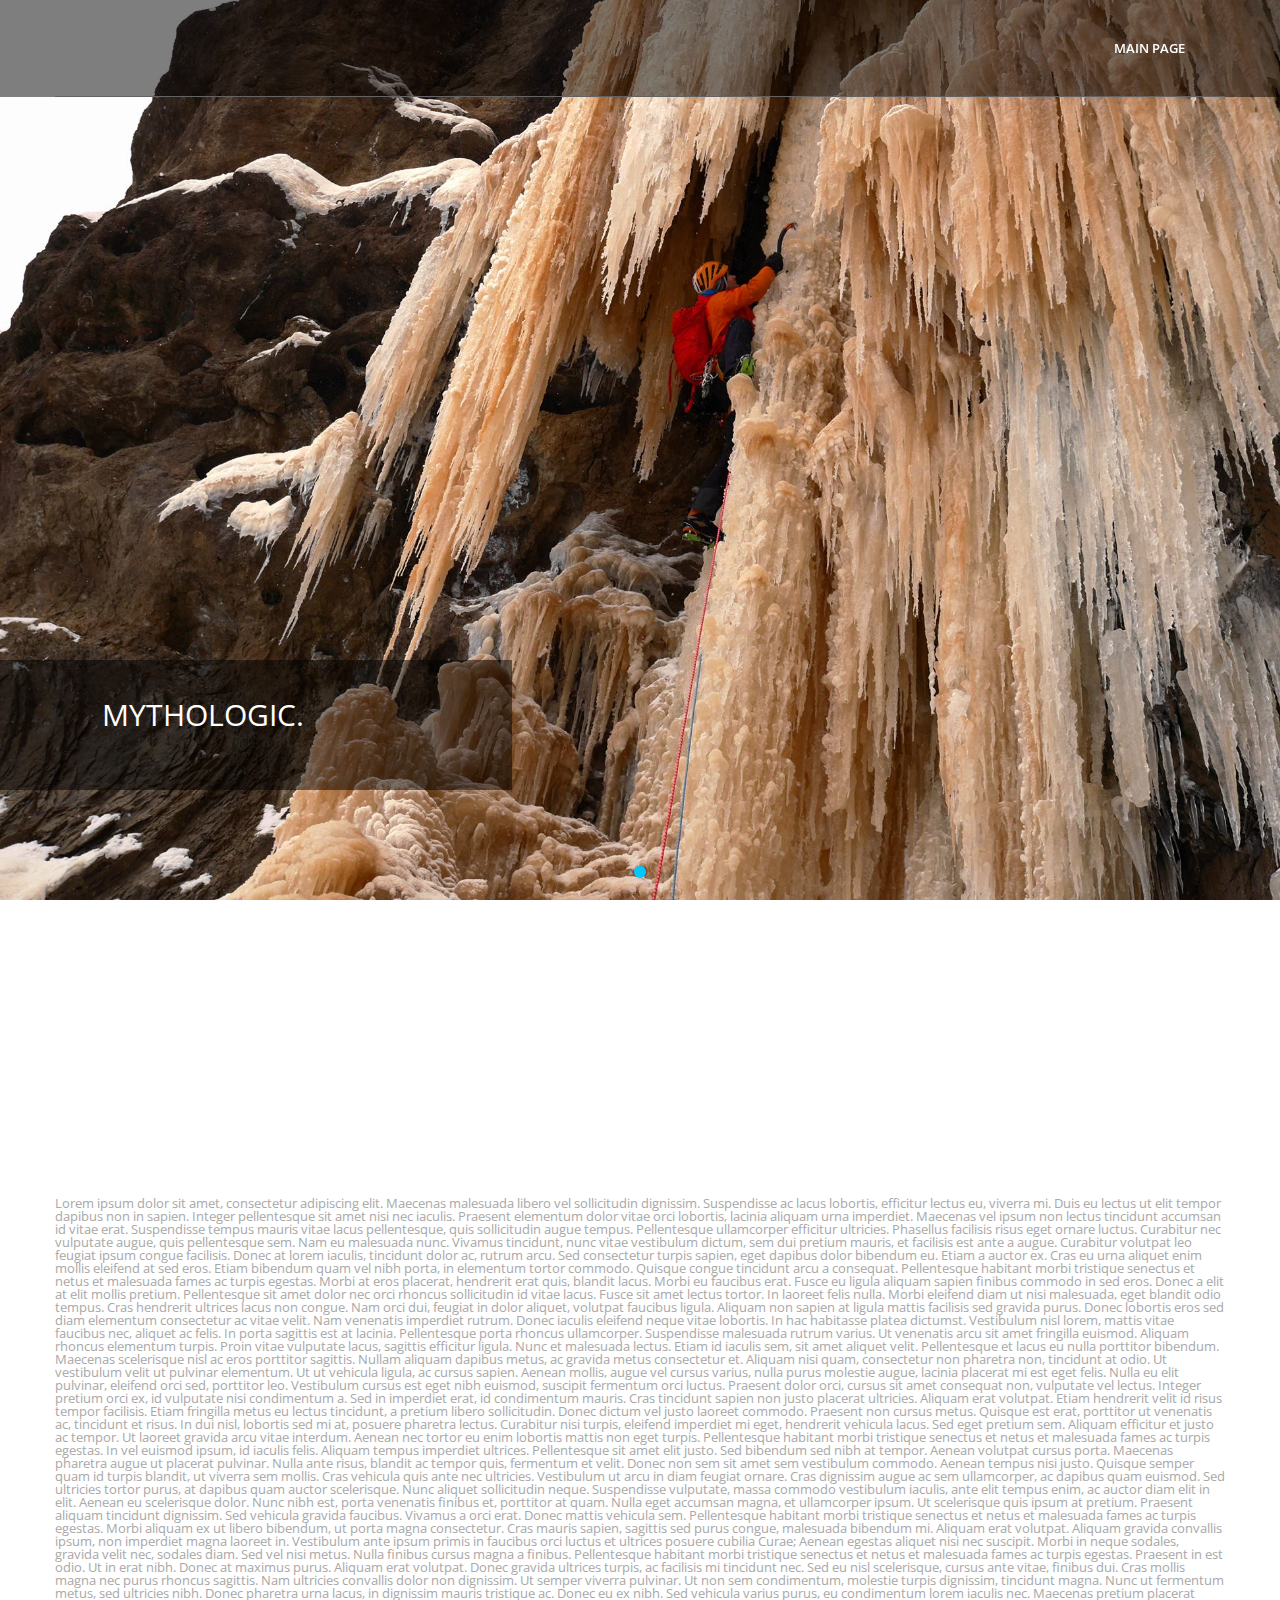
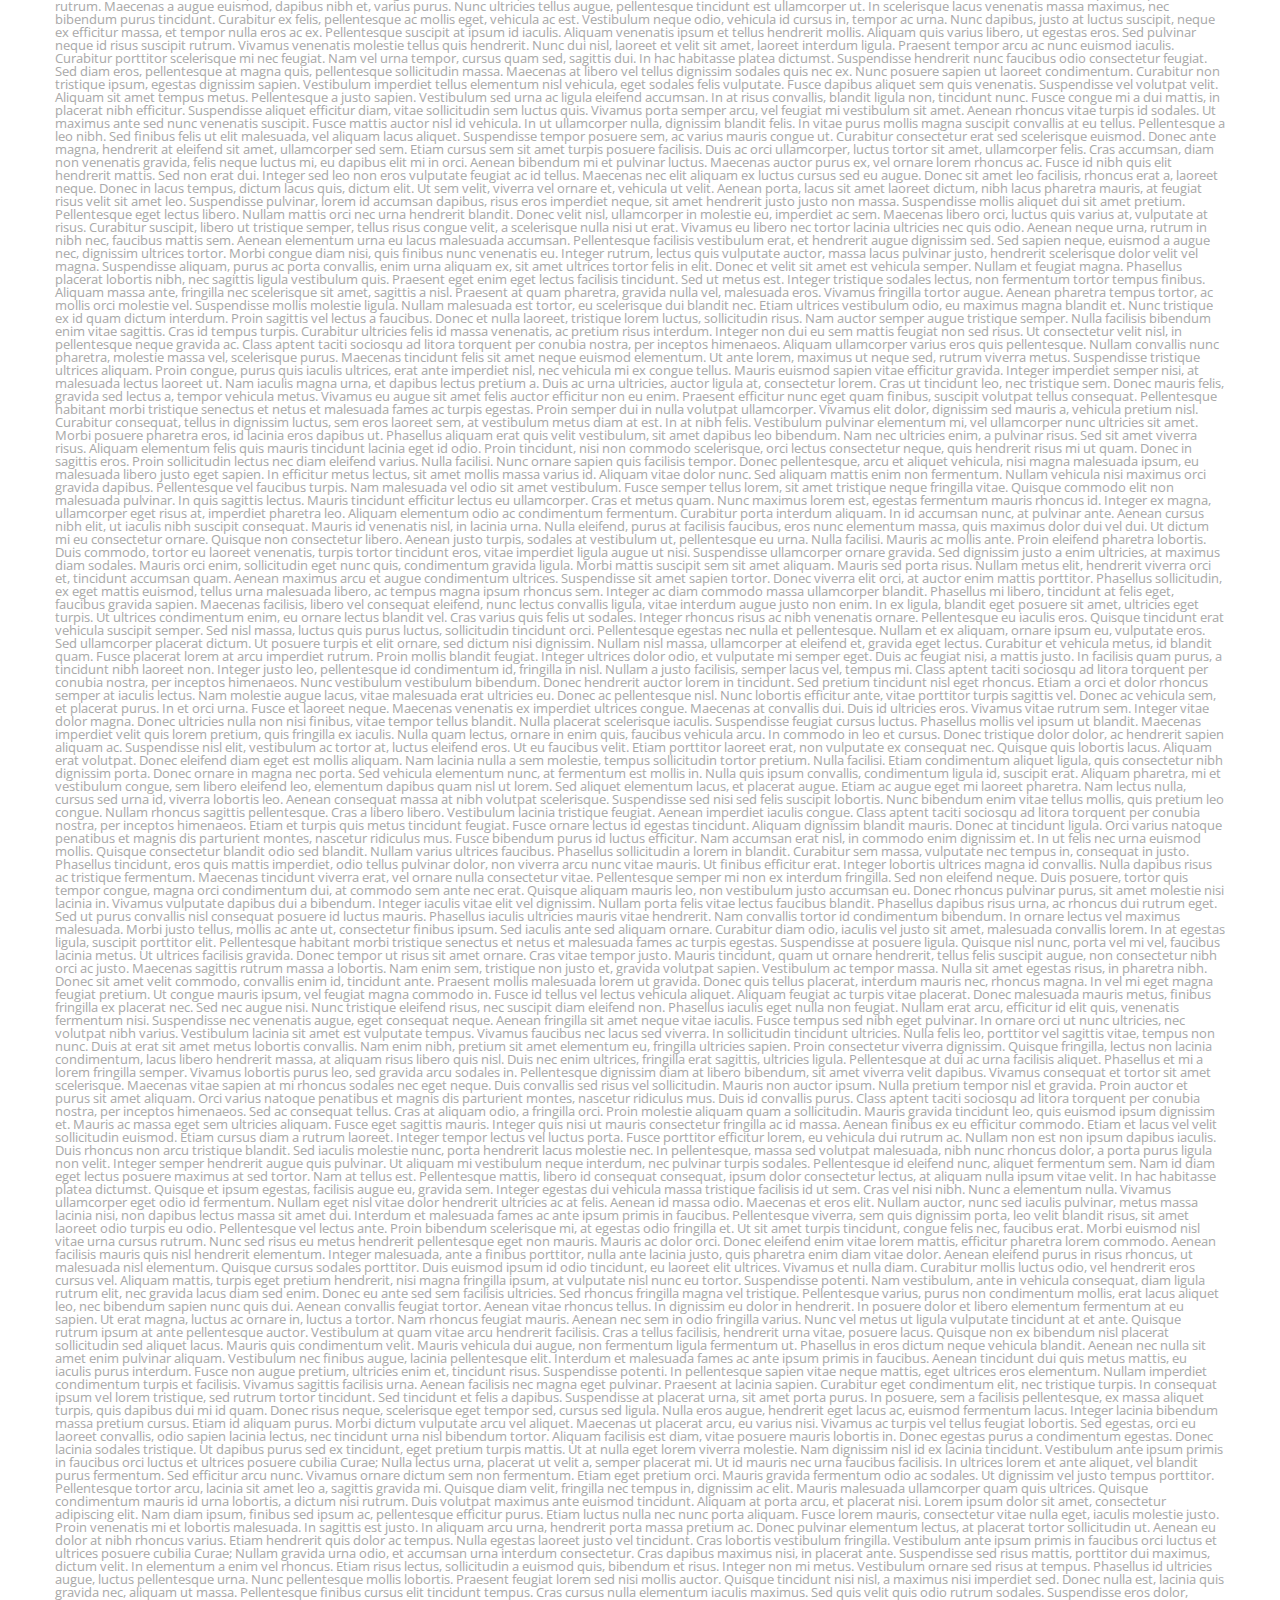
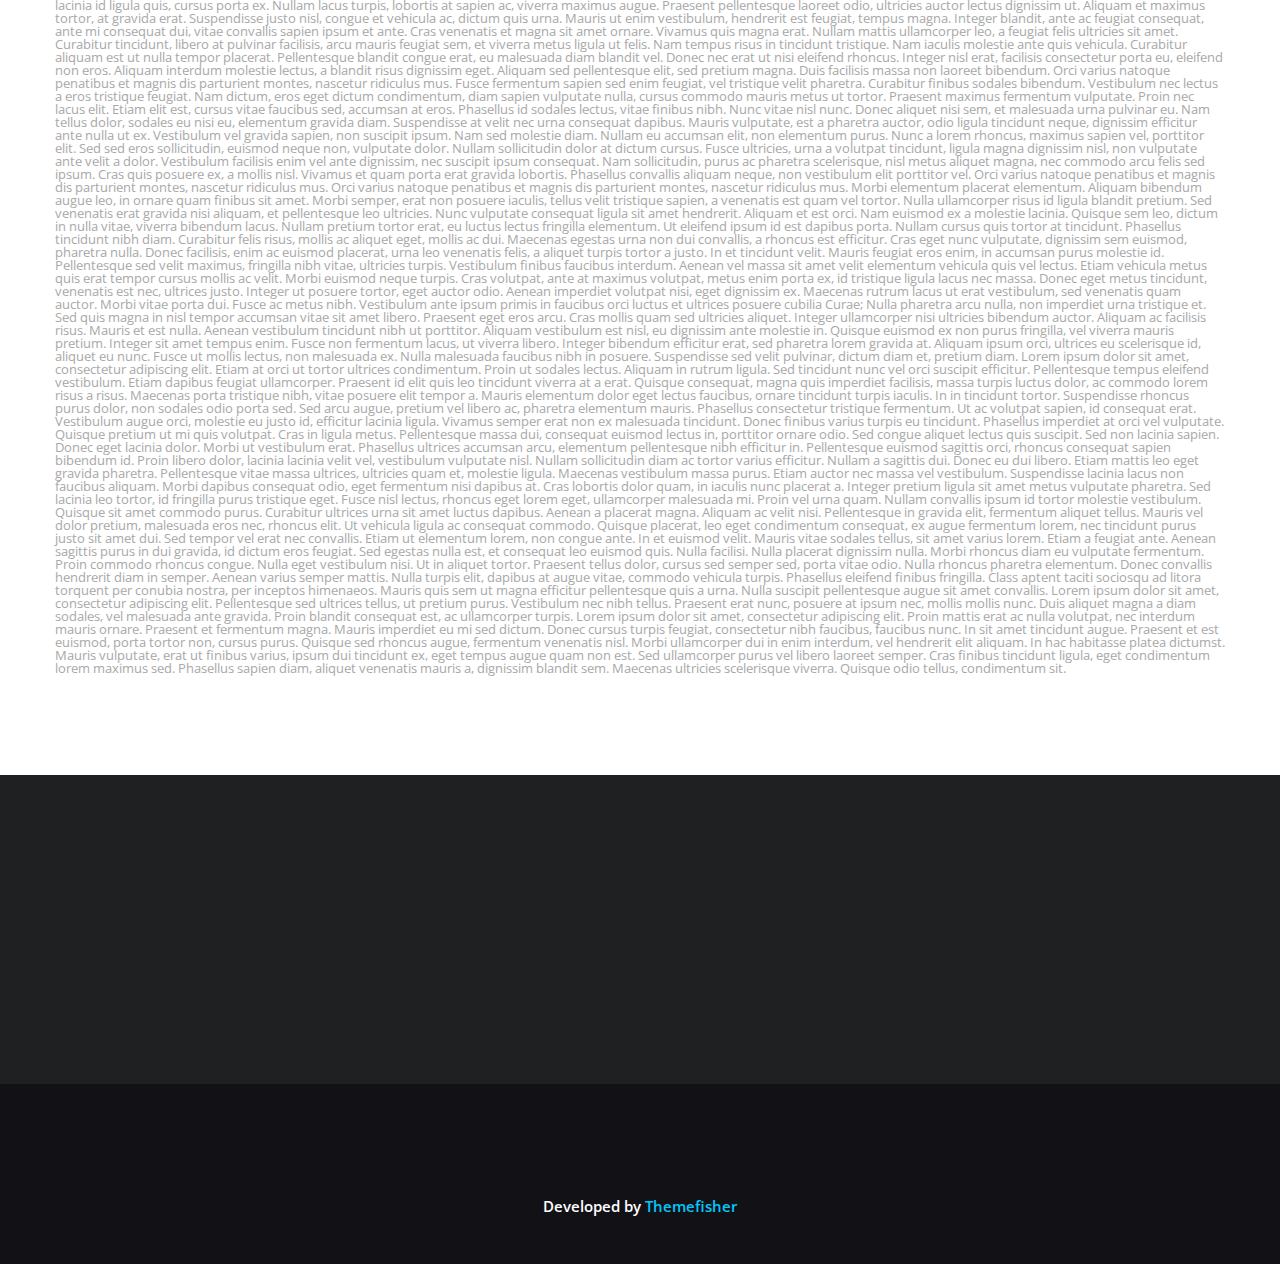
==== articles/avalanche.htm @ ca52806b "bugfixes + article page" ====
<!DOCTYPE html>
<!--[if lt IE 7]>      <html lang="en" class="no-js lt-ie9 lt-ie8 lt-ie7"> <![endif]-->
<!--[if IE 7]>         <html lang="en" class="no-js lt-ie9 lt-ie8"> <![endif]-->
<!--[if IE 8]>         <html lang="en" class="no-js lt-ie9"> <![endif]-->
<!--[if gt IE 8]><!--> <html lang="en" class="no-js"> <!--<![endif]-->
    <head>
        <!-- Mobile Specific Meta -->
        <meta name="viewport" content="width=device-width, initial-scale=1">
        <!-- Always force latest IE rendering engine -->
        <meta http-equiv="X-UA-Compatible" content="IE=edge">
        <!-- Meta Keyword -->
        <!-- meta character set -->
        <meta charset="utf-8">

        <!-- Site Title -->
        <title>JJ</title>
        
        <!--
        Google Fonts
        ============================================= -->
        <link href="http://fonts.googleapis.com/css?family=Open+Sans:400,300,600,700" rel="stylesheet" type="text/css">
		
        <!--
        CSS
        ============================================= -->
        <!-- Fontawesome -->
        <link rel="stylesheet" href="../css/font-awesome.min.css">
        <!-- Bootstrap -->
        <link rel="stylesheet" href="../css/bootstrap.min.css">
        <!-- Fancybox -->
        <link rel="stylesheet" href="../css/jquery.fancybox.css">
        <!-- owl carousel -->
        <link rel="stylesheet" href="../css/owl.carousel.css">
        <!-- Animate -->
        <link rel="stylesheet" href="../css/animate.css">
        <!-- Main Stylesheet -->
        <link rel="stylesheet" href="../css/main.css">
        <!-- Main Responsive -->
        <link rel="stylesheet" href="../css/responsive.css">
		
		
		<!-- Modernizer Script for old Browsers -->
        <script src="../js/vendor/modernizr-2.6.2.min.js"></script>
    </head>
	
    <body>

<!--
EXTERNAL DEPS
======================= -->

        <!--
        Fixed Navigation
        ==================================== -->
        <header id="navigation" class="navbar-fixed-top">
            <div class="container">

                <div class="navbar-header">
                    <!-- responsive nav button -->
                    <button type="button" class="navbar-toggle" data-toggle="collapse" data-target=".navbar-collapse">
                        <span class="sr-only">Toggle navigation</span>
                        <span class="icon-bar"></span>
                        <span class="icon-bar"></span>
                        <span class="icon-bar"></span>
                    </button>
                    <!-- /responsive nav button -->

                    </div>

                    <!-- logo --> <!--
                    <h1 class="navbar-brand">
                        <a href="#body">
                    	    JJ's homepage
                        </a>
                    </h1>
                    -->
                    <!-- /logo -->

                    <!-- main nav -->
                    <nav class="collapse navigation navbar-collapse navbar-right" role="navigation">
                        <ul id="nav" class="nav navbar-nav">
                            <li><a href="../index.html">Main Page</a></li>
                        </ul>
                    </nav>
                    <!-- /main nav -->
                </div>

            </div>
        </header>
        <!--
        End Fixed Navigation
        ==================================== -->


        <!--
        Home Slider
        ==================================== -->
        <section id="home">     
            <div id="home-carousel" class="carousel slide" data-interval="false">
                <ol class="carousel-indicators">
                    <li data-target="#home-carousel" data-slide-to="0" class="active"></li>
                </ol>
                <!--/.carousel-indicators-->

                <div class="carousel-inner">
                    <div class="item active" style="background-image: url('../img/slider/bg4.jpg')">
                         <div class="carousel-caption">
                            <div class="animated bounceInLeft">
                                <h2>Mythologic.</h2>
                            </div>
                        </div>
                    </div>
                </div>


            </div>
        </section>
        <!--
        End #home Slider
        ========================== -->

        
        <!--
        #service
        ========================== -->
        <section id="content">
            <div class="container">
                <div class="row">
                    <div class="col-md-12">
                        <div class="section-title text-center wow fadeInDown">
                            <h2>Recent Updates</h2>
                        </div>
                    </div>
                </div>
                <div class="row">

                    <div class="col-md-6 col-sm-12 wow fadeInLeft">
                        <div class="media">
                            <a href="#" class="pull-left">
                                <img src="../img/icons/icon-biner.png" class="media-object" alt="Biner">
                            </a>
                            <div class="media-body">
                                <h3>This page has just been created!</h3>
                                <p>Expect more articles and photos shortly!</p>
                            </div>
                        </div>

                    </div>

                    <div class="col-md-6 col-sm-12 wow fadeInRight" data-wow-delay="0.2s">
                        <div class="media">
                            <a href="#" class="pull-left">
                                <img src="../img/icons/icon-offvert.png" alt="Climber">
                            </a>
                            <div class="media-body">
                                <h3>Some other important news</h3>
                                <p>Curabitur arcu erat, accumsan id imperdiet et, porttitor at sem. Mauris blandit aliquet elit, eget tincidunt nibh pulvinar a. Curabitur aliquet quam.</p>
                            </div>
                        </div>
                    </div>
                    


Lorem ipsum dolor sit amet, consectetur adipiscing elit. Maecenas malesuada libero vel sollicitudin dignissim. Suspendisse ac lacus lobortis, efficitur lectus eu, viverra mi. Duis eu lectus ut elit tempor dapibus non in sapien. Integer pellentesque sit amet nisi nec iaculis. Praesent elementum dolor vitae orci lobortis, lacinia aliquam urna imperdiet. Maecenas vel ipsum non lectus tincidunt accumsan id vitae erat. Suspendisse tempus mauris vitae lacus pellentesque, quis sollicitudin augue tempus. Pellentesque ullamcorper efficitur ultricies. Phasellus facilisis risus eget ornare luctus. Curabitur nec vulputate augue, quis pellentesque sem. Nam eu malesuada nunc.

Vivamus tincidunt, nunc vitae vestibulum dictum, sem dui pretium mauris, et facilisis est ante a augue. Curabitur volutpat leo feugiat ipsum congue facilisis. Donec at lorem iaculis, tincidunt dolor ac, rutrum arcu. Sed consectetur turpis sapien, eget dapibus dolor bibendum eu. Etiam a auctor ex. Cras eu urna aliquet enim mollis eleifend at sed eros. Etiam bibendum quam vel nibh porta, in elementum tortor commodo. Quisque congue tincidunt arcu a consequat. Pellentesque habitant morbi tristique senectus et netus et malesuada fames ac turpis egestas.

Morbi at eros placerat, hendrerit erat quis, blandit lacus. Morbi eu faucibus erat. Fusce eu ligula aliquam sapien finibus commodo in sed eros. Donec a elit at elit mollis pretium. Pellentesque sit amet dolor nec orci rhoncus sollicitudin id vitae lacus. Fusce sit amet lectus tortor. In laoreet felis nulla. Morbi eleifend diam ut nisi malesuada, eget blandit odio tempus. Cras hendrerit ultrices lacus non congue. Nam orci dui, feugiat in dolor aliquet, volutpat faucibus ligula. Aliquam non sapien at ligula mattis facilisis sed gravida purus. Donec lobortis eros sed diam elementum consectetur ac vitae velit.

Nam venenatis imperdiet rutrum. Donec iaculis eleifend neque vitae lobortis. In hac habitasse platea dictumst. Vestibulum nisl lorem, mattis vitae faucibus nec, aliquet ac felis. In porta sagittis est at lacinia. Pellentesque porta rhoncus ullamcorper. Suspendisse malesuada rutrum varius. Ut venenatis arcu sit amet fringilla euismod. Aliquam rhoncus elementum turpis. Proin vitae vulputate lacus, sagittis efficitur ligula. Nunc et malesuada lectus. Etiam id iaculis sem, sit amet aliquet velit. Pellentesque et lacus eu nulla porttitor bibendum. Maecenas scelerisque nisl ac eros porttitor sagittis.

Nullam aliquam dapibus metus, ac gravida metus consectetur et. Aliquam nisi quam, consectetur non pharetra non, tincidunt at odio. Ut vestibulum velit ut pulvinar elementum. Ut ut vehicula ligula, ac cursus sapien. Aenean mollis, augue vel cursus varius, nulla purus molestie augue, lacinia placerat mi est eget felis. Nulla eu elit pulvinar, eleifend orci sed, porttitor leo. Vestibulum cursus est eget nibh euismod, suscipit fermentum orci luctus. Praesent dolor orci, cursus sit amet consequat non, vulputate vel lectus. Integer pretium orci ex, id vulputate nisi condimentum a. Sed in imperdiet erat, id condimentum mauris. Cras tincidunt sapien non justo placerat ultricies.

Aliquam erat volutpat. Etiam hendrerit velit id risus tempor facilisis. Etiam fringilla metus eu lectus tincidunt, a pretium libero sollicitudin. Donec dictum vel justo laoreet commodo. Praesent non cursus metus. Quisque est erat, porttitor ut venenatis ac, tincidunt et risus. In dui nisl, lobortis sed mi at, posuere pharetra lectus. Curabitur nisi turpis, eleifend imperdiet mi eget, hendrerit vehicula lacus. Sed eget pretium sem. Aliquam efficitur et justo ac tempor. Ut laoreet gravida arcu vitae interdum.

Aenean nec tortor eu enim lobortis mattis non eget turpis. Pellentesque habitant morbi tristique senectus et netus et malesuada fames ac turpis egestas. In vel euismod ipsum, id iaculis felis. Aliquam tempus imperdiet ultrices. Pellentesque sit amet elit justo. Sed bibendum sed nibh at tempor. Aenean volutpat cursus porta. Maecenas pharetra augue ut placerat pulvinar. Nulla ante risus, blandit ac tempor quis, fermentum et velit. Donec non sem sit amet sem vestibulum commodo. Aenean tempus nisi justo.

Quisque semper quam id turpis blandit, ut viverra sem mollis. Cras vehicula quis ante nec ultricies. Vestibulum ut arcu in diam feugiat ornare. Cras dignissim augue ac sem ullamcorper, ac dapibus quam euismod. Sed ultricies tortor purus, at dapibus quam auctor scelerisque. Nunc aliquet sollicitudin neque. Suspendisse vulputate, massa commodo vestibulum iaculis, ante elit tempus enim, ac auctor diam elit in elit. Aenean eu scelerisque dolor. Nunc nibh est, porta venenatis finibus et, porttitor at quam. Nulla eget accumsan magna, et ullamcorper ipsum.

Ut scelerisque quis ipsum at pretium. Praesent aliquam tincidunt dignissim. Sed vehicula gravida faucibus. Vivamus a orci erat. Donec mattis vehicula sem. Pellentesque habitant morbi tristique senectus et netus et malesuada fames ac turpis egestas. Morbi aliquam ex ut libero bibendum, ut porta magna consectetur. Cras mauris sapien, sagittis sed purus congue, malesuada bibendum mi. Aliquam erat volutpat.

Aliquam gravida convallis ipsum, non imperdiet magna laoreet in. Vestibulum ante ipsum primis in faucibus orci luctus et ultrices posuere cubilia Curae; Aenean egestas aliquet nisi nec suscipit. Morbi in neque sodales, gravida velit nec, sodales diam. Sed vel nisi metus. Nulla finibus cursus magna a finibus. Pellentesque habitant morbi tristique senectus et netus et malesuada fames ac turpis egestas. Praesent in est odio. Ut in erat nibh. Donec at maximus purus. Aliquam erat volutpat. Donec gravida ultrices turpis, ac facilisis mi tincidunt nec. Sed eu nisl scelerisque, cursus ante vitae, finibus dui. Cras mollis magna nec purus rhoncus sagittis.

Nam ultricies convallis dolor non dignissim. Ut semper viverra pulvinar. Ut non sem condimentum, molestie turpis dignissim, tincidunt magna. Nunc ut fermentum metus, sed ultricies nibh. Donec pharetra urna lacus, in dignissim mauris tristique ac. Donec eu ex nibh. Sed vehicula varius purus, eu condimentum lorem iaculis nec. Maecenas pretium placerat rutrum. Maecenas a augue euismod, dapibus nibh et, varius purus. Nunc ultricies tellus augue, pellentesque tincidunt est ullamcorper ut. In scelerisque lacus venenatis massa maximus, nec bibendum purus tincidunt. Curabitur ex felis, pellentesque ac mollis eget, vehicula ac est. Vestibulum neque odio, vehicula id cursus in, tempor ac urna.

Nunc dapibus, justo at luctus suscipit, neque ex efficitur massa, et tempor nulla eros ac ex. Pellentesque suscipit at ipsum id iaculis. Aliquam venenatis ipsum et tellus hendrerit mollis. Aliquam quis varius libero, ut egestas eros. Sed pulvinar neque id risus suscipit rutrum. Vivamus venenatis molestie tellus quis hendrerit. Nunc dui nisl, laoreet et velit sit amet, laoreet interdum ligula. Praesent tempor arcu ac nunc euismod iaculis. Curabitur porttitor scelerisque mi nec feugiat. Nam vel urna tempor, cursus quam sed, sagittis dui. In hac habitasse platea dictumst. Suspendisse hendrerit nunc faucibus odio consectetur feugiat. Sed diam eros, pellentesque at magna quis, pellentesque sollicitudin massa. Maecenas at libero vel tellus dignissim sodales quis nec ex.

Nunc posuere sapien ut laoreet condimentum. Curabitur non tristique ipsum, egestas dignissim sapien. Vestibulum imperdiet tellus elementum nisl vehicula, eget sodales felis vulputate. Fusce dapibus aliquet sem quis venenatis. Suspendisse vel volutpat velit. Aliquam sit amet tempus metus. Pellentesque a justo sapien. Vestibulum sed urna ac ligula eleifend accumsan. In at risus convallis, blandit ligula non, tincidunt nunc. Fusce congue mi a dui mattis, in placerat nibh efficitur. Suspendisse aliquet efficitur diam, vitae sollicitudin sem luctus quis. Vivamus porta semper arcu, vel feugiat mi vestibulum sit amet.

Aenean rhoncus vitae turpis id sodales. Ut maximus ante sed nunc venenatis suscipit. Fusce mattis auctor nisl id vehicula. In ut ullamcorper nulla, dignissim blandit felis. In vitae purus mollis magna suscipit convallis at eu tellus. Pellentesque a leo nibh. Sed finibus felis ut elit malesuada, vel aliquam lacus aliquet. Suspendisse tempor posuere sem, ac varius mauris congue ut. Curabitur consectetur erat sed scelerisque euismod. Donec ante magna, hendrerit at eleifend sit amet, ullamcorper sed sem. Etiam cursus sem sit amet turpis posuere facilisis.

Duis ac orci ullamcorper, luctus tortor sit amet, ullamcorper felis. Cras accumsan, diam non venenatis gravida, felis neque luctus mi, eu dapibus elit mi in orci. Aenean bibendum mi et pulvinar luctus. Maecenas auctor purus ex, vel ornare lorem rhoncus ac. Fusce id nibh quis elit hendrerit mattis. Sed non erat dui. Integer sed leo non eros vulputate feugiat ac id tellus. Maecenas nec elit aliquam ex luctus cursus sed eu augue. Donec sit amet leo facilisis, rhoncus erat a, laoreet neque.

Donec in lacus tempus, dictum lacus quis, dictum elit. Ut sem velit, viverra vel ornare et, vehicula ut velit. Aenean porta, lacus sit amet laoreet dictum, nibh lacus pharetra mauris, at feugiat risus velit sit amet leo. Suspendisse pulvinar, lorem id accumsan dapibus, risus eros imperdiet neque, sit amet hendrerit justo justo non massa. Suspendisse mollis aliquet dui sit amet pretium. Pellentesque eget lectus libero. Nullam mattis orci nec urna hendrerit blandit. Donec velit nisl, ullamcorper in molestie eu, imperdiet ac sem. Maecenas libero orci, luctus quis varius at, vulputate at risus. Curabitur suscipit, libero ut tristique semper, tellus risus congue velit, a scelerisque nulla nisi ut erat. Vivamus eu libero nec tortor lacinia ultricies nec quis odio.

Aenean neque urna, rutrum in nibh nec, faucibus mattis sem. Aenean elementum urna eu lacus malesuada accumsan. Pellentesque facilisis vestibulum erat, et hendrerit augue dignissim sed. Sed sapien neque, euismod a augue nec, dignissim ultrices tortor. Morbi congue diam nisi, quis finibus nunc venenatis eu. Integer rutrum, lectus quis vulputate auctor, massa lacus pulvinar justo, hendrerit scelerisque dolor velit vel magna. Suspendisse aliquam, purus ac porta convallis, enim urna aliquam ex, sit amet ultrices tortor felis in elit. Donec et velit sit amet est vehicula semper. Nullam et feugiat magna. Phasellus placerat lobortis nibh, nec sagittis ligula vestibulum quis. Praesent eget enim eget lectus facilisis tincidunt.

Sed ut metus est. Integer tristique sodales lectus, non fermentum tortor tempus finibus. Aliquam massa ante, fringilla nec scelerisque sit amet, sagittis a nisl. Praesent at quam pharetra, gravida nulla vel, malesuada eros. Vivamus fringilla tortor augue. Aenean pharetra tempus tortor, ac mollis orci molestie vel. Suspendisse mollis molestie ligula. Nullam malesuada est tortor, eu scelerisque dui blandit nec. Etiam ultrices vestibulum odio, eu maximus magna blandit et. Nunc tristique ex id quam dictum interdum.

Proin sagittis vel lectus a faucibus. Donec et nulla laoreet, tristique lorem luctus, sollicitudin risus. Nam auctor semper augue tristique semper. Nulla facilisis bibendum enim vitae sagittis. Cras id tempus turpis. Curabitur ultricies felis id massa venenatis, ac pretium risus interdum. Integer non dui eu sem mattis feugiat non sed risus. Ut consectetur velit nisl, in pellentesque neque gravida ac. Class aptent taciti sociosqu ad litora torquent per conubia nostra, per inceptos himenaeos. Aliquam ullamcorper varius eros quis pellentesque. Nullam convallis nunc pharetra, molestie massa vel, scelerisque purus. Maecenas tincidunt felis sit amet neque euismod elementum.

Ut ante lorem, maximus ut neque sed, rutrum viverra metus. Suspendisse tristique ultrices aliquam. Proin congue, purus quis iaculis ultrices, erat ante imperdiet nisl, nec vehicula mi ex congue tellus. Mauris euismod sapien vitae efficitur gravida. Integer imperdiet semper nisi, at malesuada lectus laoreet ut. Nam iaculis magna urna, et dapibus lectus pretium a. Duis ac urna ultricies, auctor ligula at, consectetur lorem. Cras ut tincidunt leo, nec tristique sem. Donec mauris felis, gravida sed lectus a, tempor vehicula metus. Vivamus eu augue sit amet felis auctor efficitur non eu enim. Praesent efficitur nunc eget quam finibus, suscipit volutpat tellus consequat. Pellentesque habitant morbi tristique senectus et netus et malesuada fames ac turpis egestas. Proin semper dui in nulla volutpat ullamcorper. Vivamus elit dolor, dignissim sed mauris a, vehicula pretium nisl. Curabitur consequat, tellus in dignissim luctus, sem eros laoreet sem, at vestibulum metus diam at est.

In at nibh felis. Vestibulum pulvinar elementum mi, vel ullamcorper nunc ultricies sit amet. Morbi posuere pharetra eros, id lacinia eros dapibus ut. Phasellus aliquam erat quis velit vestibulum, sit amet dapibus leo bibendum. Nam nec ultricies enim, a pulvinar risus. Sed sit amet viverra risus. Aliquam elementum felis quis mauris tincidunt lacinia eget id odio. Proin tincidunt, nisi non commodo scelerisque, orci lectus consectetur neque, quis hendrerit risus mi ut quam. Donec in sagittis eros. Proin sollicitudin lectus nec diam eleifend varius.

Nulla facilisi. Nunc ornare sapien quis facilisis tempor. Donec pellentesque, arcu et aliquet vehicula, nisi magna malesuada ipsum, eu malesuada libero justo eget sapien. In efficitur metus lectus, sit amet mollis massa varius id. Aliquam vitae dolor nunc. Sed aliquam mattis enim non fermentum. Nullam vehicula nisi maximus orci gravida dapibus. Pellentesque vel faucibus turpis. Nam malesuada vel odio sit amet vestibulum. Fusce semper tellus lorem, sit amet tristique neque fringilla vitae. Quisque commodo elit non malesuada pulvinar. In quis sagittis lectus.

Mauris tincidunt efficitur lectus eu ullamcorper. Cras et metus quam. Nunc maximus lorem est, egestas fermentum mauris rhoncus id. Integer ex magna, ullamcorper eget risus at, imperdiet pharetra leo. Aliquam elementum odio ac condimentum fermentum. Curabitur porta interdum aliquam. In id accumsan nunc, at pulvinar ante. Aenean cursus nibh elit, ut iaculis nibh suscipit consequat. Mauris id venenatis nisl, in lacinia urna.

Nulla eleifend, purus at facilisis faucibus, eros nunc elementum massa, quis maximus dolor dui vel dui. Ut dictum mi eu consectetur ornare. Quisque non consectetur libero. Aenean justo turpis, sodales at vestibulum ut, pellentesque eu urna. Nulla facilisi. Mauris ac mollis ante. Proin eleifend pharetra lobortis. Duis commodo, tortor eu laoreet venenatis, turpis tortor tincidunt eros, vitae imperdiet ligula augue ut nisi. Suspendisse ullamcorper ornare gravida. Sed dignissim justo a enim ultricies, at maximus diam sodales.

Mauris orci enim, sollicitudin eget nunc quis, condimentum gravida ligula. Morbi mattis suscipit sem sit amet aliquam. Mauris sed porta risus. Nullam metus elit, hendrerit viverra orci et, tincidunt accumsan quam. Aenean maximus arcu et augue condimentum ultrices. Suspendisse sit amet sapien tortor. Donec viverra elit orci, at auctor enim mattis porttitor. Phasellus sollicitudin, ex eget mattis euismod, tellus urna malesuada libero, ac tempus magna ipsum rhoncus sem. Integer ac diam commodo massa ullamcorper blandit.

Phasellus mi libero, tincidunt at felis eget, faucibus gravida sapien. Maecenas facilisis, libero vel consequat eleifend, nunc lectus convallis ligula, vitae interdum augue justo non enim. In ex ligula, blandit eget posuere sit amet, ultricies eget turpis. Ut ultrices condimentum enim, eu ornare lectus blandit vel. Cras varius quis felis ut sodales. Integer rhoncus risus ac nibh venenatis ornare. Pellentesque eu iaculis eros. Quisque tincidunt erat vehicula suscipit semper. Sed nisl massa, luctus quis purus luctus, sollicitudin tincidunt orci. Pellentesque egestas nec nulla et pellentesque. Nullam et ex aliquam, ornare ipsum eu, vulputate eros. Sed ullamcorper placerat dictum. Ut posuere turpis et elit ornare, sed dictum nisi dignissim.

Nullam nisl massa, ullamcorper at eleifend et, gravida eget lectus. Curabitur et vehicula metus, id blandit quam. Fusce placerat lorem at arcu imperdiet rutrum. Proin mollis blandit feugiat. Integer ultrices dolor odio, et vulputate mi semper eget. Duis ac feugiat nisi, a mattis justo. In facilisis quam purus, a tincidunt nibh laoreet non. Integer justo leo, pellentesque id condimentum id, fringilla in nisl. Nullam a justo facilisis, semper lacus vel, tempus mi.

Class aptent taciti sociosqu ad litora torquent per conubia nostra, per inceptos himenaeos. Nunc vestibulum vestibulum bibendum. Donec hendrerit auctor lorem in tincidunt. Sed pretium tincidunt nisl eget rhoncus. Etiam a orci et dolor rhoncus semper at iaculis lectus. Nam molestie augue lacus, vitae malesuada erat ultricies eu. Donec ac pellentesque nisl. Nunc lobortis efficitur ante, vitae porttitor turpis sagittis vel. Donec ac vehicula sem, et placerat purus. In et orci urna. Fusce et laoreet neque. Maecenas venenatis ex imperdiet ultrices congue.

Maecenas at convallis dui. Duis id ultricies eros. Vivamus vitae rutrum sem. Integer vitae dolor magna. Donec ultricies nulla non nisi finibus, vitae tempor tellus blandit. Nulla placerat scelerisque iaculis. Suspendisse feugiat cursus luctus. Phasellus mollis vel ipsum ut blandit. Maecenas imperdiet velit quis lorem pretium, quis fringilla ex iaculis. Nulla quam lectus, ornare in enim quis, faucibus vehicula arcu. In commodo in leo et cursus. Donec tristique dolor dolor, ac hendrerit sapien aliquam ac. Suspendisse nisl elit, vestibulum ac tortor at, luctus eleifend eros. Ut eu faucibus velit. Etiam porttitor laoreet erat, non vulputate ex consequat nec.

Quisque quis lobortis lacus. Aliquam erat volutpat. Donec eleifend diam eget est mollis aliquam. Nam lacinia nulla a sem molestie, tempus sollicitudin tortor pretium. Nulla facilisi. Etiam condimentum aliquet ligula, quis consectetur nibh dignissim porta. Donec ornare in magna nec porta. Sed vehicula elementum nunc, at fermentum est mollis in. Nulla quis ipsum convallis, condimentum ligula id, suscipit erat. Aliquam pharetra, mi et vestibulum congue, sem libero eleifend leo, elementum dapibus quam nisl ut lorem. Sed aliquet elementum lacus, et placerat augue. Etiam ac augue eget mi laoreet pharetra. Nam lectus nulla, cursus sed urna id, viverra lobortis leo. Aenean consequat massa at nibh volutpat scelerisque. Suspendisse sed nisi sed felis suscipit lobortis.

Nunc bibendum enim vitae tellus mollis, quis pretium leo congue. Nullam rhoncus sagittis pellentesque. Cras a libero libero. Vestibulum lacinia tristique feugiat. Aenean imperdiet iaculis congue. Class aptent taciti sociosqu ad litora torquent per conubia nostra, per inceptos himenaeos. Etiam et turpis quis metus tincidunt feugiat. Fusce ornare lectus id egestas tincidunt. Aliquam dignissim blandit mauris. Donec at tincidunt ligula. Orci varius natoque penatibus et magnis dis parturient montes, nascetur ridiculus mus. Fusce bibendum purus id luctus efficitur. Nam accumsan erat nisl, in commodo enim dignissim et. In ut felis nec urna euismod mollis. Quisque consectetur blandit odio sed blandit.

Nullam varius ultrices faucibus. Phasellus sollicitudin a lorem in blandit. Curabitur sem massa, vulputate nec tempus in, consequat in justo. Phasellus tincidunt, eros quis mattis imperdiet, odio tellus pulvinar dolor, non viverra arcu nunc vitae mauris. Ut finibus efficitur erat. Integer lobortis ultrices magna id convallis. Nulla dapibus risus ac tristique fermentum. Maecenas tincidunt viverra erat, vel ornare nulla consectetur vitae. Pellentesque semper mi non ex interdum fringilla. Sed non eleifend neque. Duis posuere, tortor quis tempor congue, magna orci condimentum dui, at commodo sem ante nec erat.

Quisque aliquam mauris leo, non vestibulum justo accumsan eu. Donec rhoncus pulvinar purus, sit amet molestie nisi lacinia in. Vivamus vulputate dapibus dui a bibendum. Integer iaculis vitae elit vel dignissim. Nullam porta felis vitae lectus faucibus blandit. Phasellus dapibus risus urna, ac rhoncus dui rutrum eget. Sed ut purus convallis nisl consequat posuere id luctus mauris.

Phasellus iaculis ultricies mauris vitae hendrerit. Nam convallis tortor id condimentum bibendum. In ornare lectus vel maximus malesuada. Morbi justo tellus, mollis ac ante ut, consectetur finibus ipsum. Sed iaculis ante sed aliquam ornare. Curabitur diam odio, iaculis vel justo sit amet, malesuada convallis lorem. In at egestas ligula, suscipit porttitor elit. Pellentesque habitant morbi tristique senectus et netus et malesuada fames ac turpis egestas. Suspendisse at posuere ligula. Quisque nisl nunc, porta vel mi vel, faucibus lacinia metus. Ut ultrices facilisis gravida. Donec tempor ut risus sit amet ornare. Cras vitae tempor justo.

Mauris tincidunt, quam ut ornare hendrerit, tellus felis suscipit augue, non consectetur nibh orci ac justo. Maecenas sagittis rutrum massa a lobortis. Nam enim sem, tristique non justo et, gravida volutpat sapien. Vestibulum ac tempor massa. Nulla sit amet egestas risus, in pharetra nibh. Donec sit amet velit commodo, convallis enim id, tincidunt ante. Praesent mollis malesuada lorem ut gravida. Donec quis tellus placerat, interdum mauris nec, rhoncus magna. In vel mi eget magna feugiat pretium. Ut congue mauris ipsum, vel feugiat magna commodo in. Fusce id tellus vel lectus vehicula aliquet. Aliquam feugiat ac turpis vitae placerat. Donec malesuada mauris metus, finibus fringilla ex placerat nec.

Sed nec augue nisi. Nunc tristique eleifend risus, nec suscipit diam eleifend non. Phasellus iaculis eget nulla non feugiat. Nullam erat arcu, efficitur id elit quis, venenatis fermentum nisi. Suspendisse nec venenatis augue, eget consequat neque. Aenean fringilla sit amet neque vitae iaculis. Fusce tempus sed nibh eget pulvinar. In ornare orci ut nunc ultricies, nec volutpat nibh varius.

Vestibulum lacinia sit amet est vulputate tempus. Vivamus faucibus nec lacus sed viverra. In sollicitudin tincidunt ultricies. Nulla felis leo, porttitor vel sagittis vitae, tempus non nunc. Duis at erat sit amet metus lobortis convallis. Nam enim nibh, pretium sit amet elementum eu, fringilla ultricies sapien. Proin consectetur viverra dignissim. Quisque fringilla, lectus non lacinia condimentum, lacus libero hendrerit massa, at aliquam risus libero quis nisl. Duis nec enim ultrices, fringilla erat sagittis, ultricies ligula. Pellentesque at dui ac urna facilisis aliquet. Phasellus et mi a lorem fringilla semper. Vivamus lobortis purus leo, sed gravida arcu sodales in. Pellentesque dignissim diam at libero bibendum, sit amet viverra velit dapibus. Vivamus consequat et tortor sit amet scelerisque. Maecenas vitae sapien at mi rhoncus sodales nec eget neque.

Duis convallis sed risus vel sollicitudin. Mauris non auctor ipsum. Nulla pretium tempor nisl et gravida. Proin auctor et purus sit amet aliquam. Orci varius natoque penatibus et magnis dis parturient montes, nascetur ridiculus mus. Duis id convallis purus. Class aptent taciti sociosqu ad litora torquent per conubia nostra, per inceptos himenaeos. Sed ac consequat tellus. Cras at aliquam odio, a fringilla orci. Proin molestie aliquam quam a sollicitudin. Mauris gravida tincidunt leo, quis euismod ipsum dignissim et. Mauris ac massa eget sem ultricies aliquam. Fusce eget sagittis mauris. Integer quis nisi ut mauris consectetur fringilla ac id massa. Aenean finibus ex eu efficitur commodo.

Etiam et lacus vel velit sollicitudin euismod. Etiam cursus diam a rutrum laoreet. Integer tempor lectus vel luctus porta. Fusce porttitor efficitur lorem, eu vehicula dui rutrum ac. Nullam non est non ipsum dapibus iaculis. Duis rhoncus non arcu tristique blandit. Sed iaculis molestie nunc, porta hendrerit lacus molestie nec. In pellentesque, massa sed volutpat malesuada, nibh nunc rhoncus dolor, a porta purus ligula non velit. Integer semper hendrerit augue quis pulvinar. Ut aliquam mi vestibulum neque interdum, nec pulvinar turpis sodales. Pellentesque id eleifend nunc, aliquet fermentum sem. Nam id diam eget lectus posuere maximus at sed tortor.

Nam at tellus est. Pellentesque mattis, libero id consequat consequat, ipsum dolor consectetur lectus, at aliquam nulla ipsum vitae velit. In hac habitasse platea dictumst. Quisque et ipsum egestas, facilisis augue eu, gravida sem. Integer egestas dui vehicula massa tristique facilisis id ut sem. Cras vel nisi nibh. Nunc a elementum nulla.

Vivamus ullamcorper eget odio id fermentum. Nullam eget nisl vitae dolor hendrerit ultricies ac at felis. Aenean id massa odio. Maecenas et eros elit. Nullam auctor, nunc sed iaculis pulvinar, metus massa lacinia nisi, non dapibus lectus massa sit amet dui. Interdum et malesuada fames ac ante ipsum primis in faucibus. Pellentesque viverra, sem quis dignissim porta, leo velit blandit risus, sit amet laoreet odio turpis eu odio. Pellentesque vel lectus ante. Proin bibendum scelerisque mi, at egestas odio fringilla et. Ut sit amet turpis tincidunt, congue felis nec, faucibus erat. Morbi euismod nisl vitae urna cursus rutrum. Nunc sed risus eu metus hendrerit pellentesque eget non mauris. Mauris ac dolor orci.

Donec eleifend enim vitae lorem mattis, efficitur pharetra lorem commodo. Aenean facilisis mauris quis nisl hendrerit elementum. Integer malesuada, ante a finibus porttitor, nulla ante lacinia justo, quis pharetra enim diam vitae dolor. Aenean eleifend purus in risus rhoncus, ut malesuada nisl elementum. Quisque cursus sodales porttitor. Duis euismod ipsum id odio tincidunt, eu laoreet elit ultrices. Vivamus et nulla diam. Curabitur mollis luctus odio, vel hendrerit eros cursus vel.

Aliquam mattis, turpis eget pretium hendrerit, nisi magna fringilla ipsum, at vulputate nisl nunc eu tortor. Suspendisse potenti. Nam vestibulum, ante in vehicula consequat, diam ligula rutrum elit, nec gravida lacus diam sed enim. Donec eu ante sed sem facilisis ultricies. Sed rhoncus fringilla magna vel tristique. Pellentesque varius, purus non condimentum mollis, erat lacus aliquet leo, nec bibendum sapien nunc quis dui. Aenean convallis feugiat tortor. Aenean vitae rhoncus tellus. In dignissim eu dolor in hendrerit. In posuere dolor et libero elementum fermentum at eu sapien. Ut erat magna, luctus ac ornare in, luctus a tortor. Nam rhoncus feugiat mauris. Aenean nec sem in odio fringilla varius. Nunc vel metus ut ligula vulputate tincidunt at et ante. Quisque rutrum ipsum at ante pellentesque auctor. Vestibulum at quam vitae arcu hendrerit facilisis.

Cras a tellus facilisis, hendrerit urna vitae, posuere lacus. Quisque non ex bibendum nisl placerat sollicitudin sed aliquet lacus. Mauris quis condimentum velit. Mauris vehicula dui augue, non fermentum ligula fermentum ut. Phasellus in eros dictum neque vehicula blandit. Aenean nec nulla sit amet enim pulvinar aliquam. Vestibulum nec finibus augue, lacinia pellentesque elit. Interdum et malesuada fames ac ante ipsum primis in faucibus. Aenean tincidunt dui quis metus mattis, eu iaculis purus interdum. Fusce non augue pretium, ultricies enim et, tincidunt risus. Suspendisse potenti. In pellentesque sapien vitae neque mattis, eget ultrices eros elementum. Nullam imperdiet condimentum turpis et facilisis. Vivamus sagittis facilisis urna. Aenean facilisis nec magna eget pulvinar.

Praesent at lacinia sapien. Curabitur eget condimentum elit, nec tristique turpis. In consequat ipsum vel lorem tristique, sed rutrum tortor tincidunt. Sed tincidunt et felis a dapibus. Suspendisse at placerat urna, sit amet porta purus. In posuere, sem a facilisis pellentesque, ex massa aliquet turpis, quis dapibus dui mi id quam. Donec risus neque, scelerisque eget tempor sed, cursus sed ligula. Nulla eros augue, hendrerit eget lacus ac, euismod fermentum lacus. Integer lacinia bibendum massa pretium cursus. Etiam id aliquam purus. Morbi dictum vulputate arcu vel aliquet. Maecenas ut placerat arcu, eu varius nisi. Vivamus ac turpis vel tellus feugiat lobortis. Sed egestas, orci eu laoreet convallis, odio sapien lacinia lectus, nec tincidunt urna nisl bibendum tortor. Aliquam facilisis est diam, vitae posuere mauris lobortis in. Donec egestas purus a condimentum egestas.

Donec lacinia sodales tristique. Ut dapibus purus sed ex tincidunt, eget pretium turpis mattis. Ut at nulla eget lorem viverra molestie. Nam dignissim nisl id ex lacinia tincidunt. Vestibulum ante ipsum primis in faucibus orci luctus et ultrices posuere cubilia Curae; Nulla lectus urna, placerat ut velit a, semper placerat mi. Ut id mauris nec urna faucibus facilisis.

In ultrices lorem et ante aliquet, vel blandit purus fermentum. Sed efficitur arcu nunc. Vivamus ornare dictum sem non fermentum. Etiam eget pretium orci. Mauris gravida fermentum odio ac sodales. Ut dignissim vel justo tempus porttitor. Pellentesque tortor arcu, lacinia sit amet leo a, sagittis gravida mi.

Quisque diam velit, fringilla nec tempus in, dignissim ac elit. Mauris malesuada ullamcorper quam quis ultrices. Quisque condimentum mauris id urna lobortis, a dictum nisi rutrum. Duis volutpat maximus ante euismod tincidunt. Aliquam at porta arcu, et placerat nisi. Lorem ipsum dolor sit amet, consectetur adipiscing elit. Nam diam ipsum, finibus sed ipsum ac, pellentesque efficitur purus. Etiam luctus nulla nec nunc porta aliquam. Fusce lorem mauris, consectetur vitae nulla eget, iaculis molestie justo. Proin venenatis mi et lobortis malesuada. In sagittis est justo. In aliquam arcu urna, hendrerit porta massa pretium ac. Donec pulvinar elementum lectus, at placerat tortor sollicitudin ut. Aenean eu dolor at nibh rhoncus varius. Etiam hendrerit quis dolor ac tempus.

Nulla egestas laoreet justo vel tincidunt. Cras lobortis vestibulum fringilla. Vestibulum ante ipsum primis in faucibus orci luctus et ultrices posuere cubilia Curae; Nullam gravida urna odio, et accumsan urna interdum consectetur. Cras dapibus maximus nisi, in placerat ante. Suspendisse sed risus mattis, porttitor dui maximus, dictum velit. In elementum a enim vel rhoncus. Etiam risus lectus, sollicitudin a euismod quis, bibendum et risus. Integer non mi metus. Vestibulum ornare sed risus at tempus. Phasellus id ultricies augue, luctus pellentesque urna. Nunc pellentesque mollis lobortis.

Praesent feugiat lorem sed nisi mollis auctor. Quisque tincidunt nisi nisl, a maximus nisi imperdiet sed. Donec nulla est, lacinia quis gravida nec, aliquam ut massa. Pellentesque finibus cursus elit tincidunt tempus. Cras cursus nulla elementum iaculis maximus. Sed quis velit quis odio rutrum sodales. Suspendisse eros dolor, lacinia id ligula quis, cursus porta ex. Nullam lacus turpis, lobortis at sapien ac, viverra maximus augue. Praesent pellentesque laoreet odio, ultricies auctor lectus dignissim ut. Aliquam et maximus tortor, at gravida erat. Suspendisse justo nisl, congue et vehicula ac, dictum quis urna.

Mauris ut enim vestibulum, hendrerit est feugiat, tempus magna. Integer blandit, ante ac feugiat consequat, ante mi consequat dui, vitae convallis sapien ipsum et ante. Cras venenatis et magna sit amet ornare. Vivamus quis magna erat. Nullam mattis ullamcorper leo, a feugiat felis ultricies sit amet. Curabitur tincidunt, libero at pulvinar facilisis, arcu mauris feugiat sem, et viverra metus ligula ut felis. Nam tempus risus in tincidunt tristique. Nam iaculis molestie ante quis vehicula. Curabitur aliquam est ut nulla tempor placerat. Pellentesque blandit congue erat, eu malesuada diam blandit vel.

Donec nec erat ut nisi eleifend rhoncus. Integer nisl erat, facilisis consectetur porta eu, eleifend non eros. Aliquam interdum molestie lectus, a blandit risus dignissim eget. Aliquam sed pellentesque elit, sed pretium magna. Duis facilisis massa non laoreet bibendum. Orci varius natoque penatibus et magnis dis parturient montes, nascetur ridiculus mus. Fusce fermentum sapien sed enim feugiat, vel tristique velit pharetra. Curabitur finibus sodales bibendum. Vestibulum nec lectus a eros tristique feugiat. Nam dictum, eros eget dictum condimentum, diam sapien vulputate nulla, cursus commodo mauris metus ut tortor. Praesent maximus fermentum vulputate.

Proin nec lacus elit. Etiam elit est, cursus vitae faucibus sed, accumsan at eros. Phasellus id sodales lectus, vitae finibus nibh. Nunc vitae nisl nunc. Donec aliquet nisi sem, et malesuada urna pulvinar eu. Nam tellus dolor, sodales eu nisi eu, elementum gravida diam. Suspendisse at velit nec urna consequat dapibus. Mauris vulputate, est a pharetra auctor, odio ligula tincidunt neque, dignissim efficitur ante nulla ut ex. Vestibulum vel gravida sapien, non suscipit ipsum.

Nam sed molestie diam. Nullam eu accumsan elit, non elementum purus. Nunc a lorem rhoncus, maximus sapien vel, porttitor elit. Sed sed eros sollicitudin, euismod neque non, vulputate dolor. Nullam sollicitudin dolor at dictum cursus. Fusce ultricies, urna a volutpat tincidunt, ligula magna dignissim nisl, non vulputate ante velit a dolor. Vestibulum facilisis enim vel ante dignissim, nec suscipit ipsum consequat. Nam sollicitudin, purus ac pharetra scelerisque, nisl metus aliquet magna, nec commodo arcu felis sed ipsum. Cras quis posuere ex, a mollis nisl. Vivamus et quam porta erat gravida lobortis.

Phasellus convallis aliquam neque, non vestibulum elit porttitor vel. Orci varius natoque penatibus et magnis dis parturient montes, nascetur ridiculus mus. Orci varius natoque penatibus et magnis dis parturient montes, nascetur ridiculus mus. Morbi elementum placerat elementum. Aliquam bibendum augue leo, in ornare quam finibus sit amet. Morbi semper, erat non posuere iaculis, tellus velit tristique sapien, a venenatis est quam vel tortor. Nulla ullamcorper risus id ligula blandit pretium. Sed venenatis erat gravida nisi aliquam, et pellentesque leo ultricies. Nunc vulputate consequat ligula sit amet hendrerit. Aliquam et est orci. Nam euismod ex a molestie lacinia. Quisque sem leo, dictum in nulla vitae, viverra bibendum lacus. Nullam pretium tortor erat, eu luctus lectus fringilla elementum.

Ut eleifend ipsum id est dapibus porta. Nullam cursus quis tortor at tincidunt. Phasellus tincidunt nibh diam. Curabitur felis risus, mollis ac aliquet eget, mollis ac dui. Maecenas egestas urna non dui convallis, a rhoncus est efficitur. Cras eget nunc vulputate, dignissim sem euismod, pharetra nulla. Donec facilisis, enim ac euismod placerat, urna leo venenatis felis, a aliquet turpis tortor a justo. In et tincidunt velit. Mauris feugiat eros enim, in accumsan purus molestie id. Pellentesque sed velit maximus, fringilla nibh vitae, ultricies turpis. Vestibulum finibus faucibus interdum. Aenean vel massa sit amet velit elementum vehicula quis vel lectus. Etiam vehicula metus quis erat tempor cursus mollis ac velit. Morbi euismod neque turpis. Cras volutpat, ante at maximus volutpat, metus enim porta ex, id tristique ligula lacus nec massa. Donec eget metus tincidunt, venenatis est nec, ultrices justo.

Integer ut posuere tortor, eget auctor odio. Aenean imperdiet volutpat nisi, eget dignissim ex. Maecenas rutrum lacus ut erat vestibulum, sed venenatis quam auctor. Morbi vitae porta dui. Fusce ac metus nibh. Vestibulum ante ipsum primis in faucibus orci luctus et ultrices posuere cubilia Curae; Nulla pharetra arcu nulla, non imperdiet urna tristique et. Sed quis magna in nisl tempor accumsan vitae sit amet libero. Praesent eget eros arcu. Cras mollis quam sed ultricies aliquet. Integer ullamcorper nisi ultricies bibendum auctor. Aliquam ac facilisis risus.

Mauris et est nulla. Aenean vestibulum tincidunt nibh ut porttitor. Aliquam vestibulum est nisl, eu dignissim ante molestie in. Quisque euismod ex non purus fringilla, vel viverra mauris pretium. Integer sit amet tempus enim. Fusce non fermentum lacus, ut viverra libero. Integer bibendum efficitur erat, sed pharetra lorem gravida at. Aliquam ipsum orci, ultrices eu scelerisque id, aliquet eu nunc. Fusce ut mollis lectus, non malesuada ex. Nulla malesuada faucibus nibh in posuere. Suspendisse sed velit pulvinar, dictum diam et, pretium diam. Lorem ipsum dolor sit amet, consectetur adipiscing elit. Etiam at orci ut tortor ultrices condimentum. Proin ut sodales lectus. Aliquam in rutrum ligula.

Sed tincidunt nunc vel orci suscipit efficitur. Pellentesque tempus eleifend vestibulum. Etiam dapibus feugiat ullamcorper. Praesent id elit quis leo tincidunt viverra at a erat. Quisque consequat, magna quis imperdiet facilisis, massa turpis luctus dolor, ac commodo lorem risus a risus. Maecenas porta tristique nibh, vitae posuere elit tempor a. Mauris elementum dolor eget lectus faucibus, ornare tincidunt turpis iaculis. In in tincidunt tortor. Suspendisse rhoncus purus dolor, non sodales odio porta sed. Sed arcu augue, pretium vel libero ac, pharetra elementum mauris.

Phasellus consectetur tristique fermentum. Ut ac volutpat sapien, id consequat erat. Vestibulum augue orci, molestie eu justo id, efficitur lacinia ligula. Vivamus semper erat non ex malesuada tincidunt. Donec finibus varius turpis eu tincidunt. Phasellus imperdiet at orci vel vulputate. Quisque pretium ut mi quis volutpat. Cras in ligula metus. Pellentesque massa dui, consequat euismod lectus in, porttitor ornare odio. Sed congue aliquet lectus quis suscipit. Sed non lacinia sapien. Donec eget lacinia dolor. Morbi ut vestibulum erat.

Phasellus ultrices accumsan arcu, elementum pellentesque nibh efficitur in. Pellentesque euismod sagittis orci, rhoncus consequat sapien bibendum id. Proin libero dolor, lacinia lacinia velit vel, vestibulum vulputate nisl. Nullam sollicitudin diam ac tortor varius efficitur. Nullam a sagittis dui. Donec eu dui libero. Etiam mattis leo eget gravida pharetra. Pellentesque vitae massa ultrices, ultricies quam et, molestie ligula. Maecenas vestibulum massa purus. Etiam auctor nec massa vel vestibulum. Suspendisse lacinia lacus non faucibus aliquam. Morbi dapibus consequat odio, eget fermentum nisi dapibus at.

Cras lobortis dolor quam, in iaculis nunc placerat a. Integer pretium ligula sit amet metus vulputate pharetra. Sed lacinia leo tortor, id fringilla purus tristique eget. Fusce nisl lectus, rhoncus eget lorem eget, ullamcorper malesuada mi. Proin vel urna quam. Nullam convallis ipsum id tortor molestie vestibulum. Quisque sit amet commodo purus. Curabitur ultrices urna sit amet luctus dapibus. Aenean a placerat magna. Aliquam ac velit nisi. Pellentesque in gravida elit, fermentum aliquet tellus. Mauris vel dolor pretium, malesuada eros nec, rhoncus elit. Ut vehicula ligula ac consequat commodo. Quisque placerat, leo eget condimentum consequat, ex augue fermentum lorem, nec tincidunt purus justo sit amet dui.

Sed tempor vel erat nec convallis. Etiam ut elementum lorem, non congue ante. In et euismod velit. Mauris vitae sodales tellus, sit amet varius lorem. Etiam a feugiat ante. Aenean sagittis purus in dui gravida, id dictum eros feugiat. Sed egestas nulla est, et consequat leo euismod quis. Nulla facilisi. Nulla placerat dignissim nulla. Morbi rhoncus diam eu vulputate fermentum.

Proin commodo rhoncus congue. Nulla eget vestibulum nisi. Ut in aliquet tortor. Praesent tellus dolor, cursus sed semper sed, porta vitae odio. Nulla rhoncus pharetra elementum. Donec convallis hendrerit diam in semper. Aenean varius semper mattis. Nulla turpis elit, dapibus at augue vitae, commodo vehicula turpis. Phasellus eleifend finibus fringilla. Class aptent taciti sociosqu ad litora torquent per conubia nostra, per inceptos himenaeos. Mauris quis sem ut magna efficitur pellentesque quis a urna. Nulla suscipit pellentesque augue sit amet convallis. Lorem ipsum dolor sit amet, consectetur adipiscing elit. Pellentesque sed ultrices tellus, ut pretium purus.

Vestibulum nec nibh tellus. Praesent erat nunc, posuere at ipsum nec, mollis mollis nunc. Duis aliquet magna a diam sodales, vel malesuada ante gravida. Proin blandit consequat est, ac ullamcorper turpis. Lorem ipsum dolor sit amet, consectetur adipiscing elit. Proin mattis erat ac nulla volutpat, nec interdum mauris ornare. Praesent et fermentum magna. Mauris imperdiet eu mi sed dictum. Donec cursus turpis feugiat, consectetur nibh faucibus, faucibus nunc. In sit amet tincidunt augue. Praesent et est euismod, porta tortor non, cursus purus.

Quisque sed rhoncus augue, fermentum venenatis nisl. Morbi ullamcorper dui in enim interdum, vel hendrerit elit aliquam. In hac habitasse platea dictumst. Mauris vulputate, erat ut finibus varius, ipsum dui tincidunt ex, eget tempus augue quam non est. Sed ullamcorper purus vel libero laoreet semper. Cras finibus tincidunt ligula, eget condimentum lorem maximus sed. Phasellus sapien diam, aliquet venenatis mauris a, dignissim blandit sem. Maecenas ultricies scelerisque viverra. Quisque odio tellus, condimentum sit. 

                </div> <!-- end .row -->
            </div> <!-- end .container -->
        </section>
        <!--
        End #service
        ========================== -->


        <!--
        #subscribe
        ========================== -->
        <section id="subscribe">
            <div class="container">
                <div class="row">
                    <div class="col-md-7 wow fadeInLeft">
        		Follow me on Facebook!
                        <iframe src="//www.facebook.com/plugins/follow?href=https%3A%2F%2Fwww.facebook.com%2Fjjabl&amp;layout=standard&amp;show_faces=true&amp;colorscheme=light&amp;width=450&amp;height=80" scrolling="no" frameborder="0" style="border:none; overflow:hidden; width:450px; height:80px;" allowTransparency="true"></iframe>
                    </div>
                    <div class="col-md-4 text-left wow fadeInRight">
                            <div class="fb-follow" data-href="https://www.facebook.com/jjabl" data-layout="standard" data-size="large" data-show-faces="true"></div>

                        <p>Click this button and you'll receive spam until the end of your life.</p>
                    </div>
                </div>
            </div>
        </section>
        <!--
        End #subscribe
        ========================== -->


        <!--
        #footer
        ========================== -->
        <footer id="footer" class="text-center">
            <div class="container">
                <div class="row">
                    <div class="col-lg-12">
                        <div class="copyright">
                            <p>Developed by <a target="_blank" href="http://www.themefisher.com">Themefisher</a></p>
                        </div>

                    </div>
                </div>
            </div>
        </footer>
        <!--
        End #footer
        ========================== -->


        <!--
        JavaScripts
        ========================== -->
        
        <!-- main jQuery -->
        <script src="../js/vendor/jquery-1.11.1.min.js"></script>
        <!-- Bootstrap -->
        <script src="../js/bootstrap.min.js"></script>
        <!-- jquery.nav -->
        <script src="../js/jquery.nav.js"></script> 
        <!-- Portfolio Filtering -->
        <script src="../js/jquery.mixitup.min.js"></script>
        <!-- Fancybox -->
        <script src="../js/jquery.fancybox.pack.js"></script>
        <!-- Parallax sections -->
        <script src="../js/jquery.parallax-1.1.3.js"></script>
        <!-- jQuery Appear -->
        <script src="../js/jquery.appear.js"></script>
        <!-- countTo -->
        <script src="../js/jquery-countTo.js"></script>
        <!-- owl carousel -->
        <script src="../js/owl.carousel.min.js"></script>
        <!-- WOW script -->
        <script src="../js/wow.min.js"></script>
        <!-- theme custom scripts -->
        <script src="../js/main.js"></script>
    </body>
</html>
---- css/main.css ----
/******************************************************************
Theme Name  : Kasper One Page Bootstrap 3 HTML5 Template
Theme URI   : http://demo.morsheds.com/html/kasper/
Author URI  : http://www.morsheds.com
Version     : 1.0
License     : GPL
******************************************************************/

/* =================================== */
/*	Basic Style 
/* =================================== */

body {
    background-color: #fff;
    font-family: 'Open Sans', sans-serif;
    line-height: 1;
	font-size: 13px;
    color: #a8a8a8;
}

ol, ul {
    margin: 0;
    padding: 0;
    list-style: none;
}

figure, p {
    margin: 0;
}

a {
    -webkit-transition: all .3s ease-in 0s;
       -moz-transition: all .3s ease-in 0s;
        -ms-transition: all .3s ease-in 0s;
         -o-transition: all .3s ease-in 0s;
            transition: all .3s ease-in 0s;
}

iframe {
    border: 0;
}

a, a:focus, a:hover {
    text-decoration: none;
    outline: 0;
}

a:focus, a:hover {
    color: inherit;
}

h1, h2, h3,
h4, h5, h6 {
    font-family: 'Open Sans', sans-serif;
	font-weight: normal;
	margin: 0;
}

.clear:before,
.clear:after {
    content: " ";
    display: table;
}
 
.clear:after {
   clear: both;
}
 
.clear {
   *zoom: 1;
}

body > section {
    padding: 100px 0;
}

.section-title {
  margin: 0 auto 85px;
  width: 420px;
}

.section-title h2 {
  color: #1f2021;
  font-size: 30px;
  position: relative;
  margin-bottom: 25px;
  padding-bottom: 27px;
  text-transform: uppercase;
}

.section-title h2:before {
  border-bottom: 1px solid #1f2021;
  bottom: 0;
  content: "";
  left: 50%;
  margin-left: -50px;
  position: absolute;
  width: 100px;
}

.section-title h2:after {
background: none repeat scroll 0 0 #fff;
border: 1px solid #1F2021;
border-radius: 25px;
bottom: -6px;
content: "";
height: 11px;
left: 50%;
margin-left: -5.5px;
position: absolute;
width: 11px;
}

.section-title p {
    line-height: 25px;
    font-weight: 300;
    font-size: 13px;
}

.btn {
    border-radius: 0;
}

.btn:hover,
.btn:focus {
    outline: 0;
}

.btn-blue {
  background-color: #00c7fc;
  color: #fff;
  font-size: 16px;
  line-height: 24px;
  padding: 10px 35px;
}

.kill-margin {
    margin: 0 !important;
}

/*************************
*******Navigation******
**************************/
.navbar-fixed-top {
    background-color: rgba(0,0,0,0.5);
}

#navigation,
.navbar-brand,
.navbar-toggle,
.navbar-nav > li > a,
.search-form > #search-sub {
  -webkit-transition: all 0.6s ease;
     -moz-transition: all 0.6s ease;
      -ms-transition: all 0.6s ease;
       -o-transition: all 0.6s ease;
          transition: all 0.6s ease;
}

.animated-nav .navbar-brand {
  padding: 15px 0;
}

.animated-nav .navigation .navbar-nav > li > a {
  padding: 23px 25px;
}

#navigation > .container {
  border-bottom: 1px solid #636364;
}

.animated-nav#navigation > .container {
  border-bottom: none;
}

.navbar-brand {
  height: inherit;
  padding: 30px 0;
}

.navbar-brand a {
  display: block;
}

.navigation .navbar-nav > li > a {
  color: #fff;
  font-size: 13px;
  font-weight: 600;
  padding: 38px 25px;
  text-transform: uppercase;
}

.navigation .navbar-nav > li.current > a {
  color: #00C7FC;
  border-bottom: 3px solid #00C7FC;
}

.animated-nav .navigation .navbar-nav > li.current > a {
  color: #fff;
  border-bottom: 1px solid #fff;
}

.navigation .navbar-nav > li > a:focus,
.navigation .navbar-nav > li > a:hover {
  background-color: #000; 
}

.search-form {
  position: relative;
}

.search-form > #search {
  width: 100%;
}

.search-form > #search {
  background-color: transparent;
  height: 40px;
    border: 0 ;
  margin-top: 28px;
  width: 100%;
}

.search-form > #search-sub {
  background: url("../img/icons/search.png") no-repeat scroll 0 0 transparent;
  border: 0 ;
  bottom: 11px;
  height: 15px;
  position: absolute;
  right: 8px;
  padding: 0;
  text-indent: -9999em;
  width: 15px;
}

.animated-nav .search-form > #search-sub {
    bottom: 22px;
}

/*************************
*******Main Slider******
**************************/


#home{
  padding: 0;
  overflow: hidden;
}

#home-carousel .carousel-inner .item {
  background-size:cover;
}

#home-carousel .slider-content {
  height: 100%;
}

#home-carousel .carousel-caption {
  left: 0;
  top: 0;
  z-index: 11;
  text-align: left;
}

.carousel-caption > div {
/*  background-color: rgba(10,61,78,0.8);*/
  background-color: rgba(0,0,0,0.5);
  padding: 30px 40px 30px 10%;
  position: absolute;
  top: 75%;
  width: 50%;
}

#home-carousel .carousel-inner h2 {
  color: #ffffff;
  font-size: 30px;
  line-height: 50px;
  margin-bottom: 20px;
  text-shadow: none;
  text-transform: uppercase;
}

#home-carousel .carousel-inner p {
  color: #FFFFFF;
  line-height: 28px;
  font-size: 13px;
  margin-top: 0;
  text-shadow:none;
}

#nav-arrows > a {
  border: 1px solid #fff;
  color: #fff;
  background-color: rgba(0,0,0,0.2);
  display: block;
  height: 60px;
  line-height: 76px;
  position: absolute;
  text-align: center;
  top: 50%;
  width: 60px;
  z-index: 20;
  margin-top: -30px;

    -webkit-transition: all 0.3s ease 0s;
       -moz-transition: all 0.3s ease 0s;
        -ms-transition: all 0.3s ease 0s;
         -o-transition: all 0.3s ease 0s;
            transition: all 0.3s ease 0s;
}

#nav-arrows > a.sl-prev {
    left: 50px;
}

#nav-arrows > a:hover {
    background-color: rgba(0,0,0,0.7);
    border-color: #FFFFFF;
}

#nav-arrows > a.sl-next {
    right: 50px;
}

.carousel-indicators .active {
  background-color: #00c7fc;
  border: 0;
}


/*============================================================
    Services
============================================================*/

#service .media > .pull-left{
    margin-right: 50px;
}

#service .media .media-body h3{
    color: #00C7FC;
    font-weight: 400;
    font-size: 20px;
    margin-bottom: 15px;
}

#service .media .media-body p{
    color: #A8A8A8;
    font-size: 13px;
    line-height: 24px;
}

#service .media{
    padding-bottom: 50px;
    padding-left: 20px;
}




.service-item {
    margin-bottom: 70px;
}

.service-icon {
  float: left;
  margin-top: 8px;
}

.service-desc {
    margin-left: 115px;
}

.service-item h3 {
  color: #00c7fc;
  font-size: 20px;
  margin-bottom: 28px;
}

.service-item p {
  line-height: 24px;
}


/*============================================================
    Service Bottom
============================================================*/

#service-bottom {
  background-color: #1f2021;
  padding-bottom: 0;
  position: relative;
}

.mobile-device {
  position: relative;
}

.mobile-device img {
  float: left;
  position: relative;
}

.mobile-device .black {
  left: 98px;
  z-index: 2;
}

.mobile-device .white {
  bottom: -62px;
  z-index: 1;
}

.service-features {
  background-color: #0f748f;
  color: #fff;
  height: 335px;
  padding: 50px 0 50px 65px;
  position: absolute;
  right: 0;
  top: 18%;
  width: 45%;
}

.service-features h3 {
  margin-bottom: 60px;
  text-transform: uppercase;
}

.service-features ul li {
  background: url("../img/icons/list-bg.png") no-repeat scroll 0 13px transparent;
  font-size: 16px;
  line-height: 36px;
  padding-left: 50px;
}


/*============================================================
    Portfolio
============================================================*/

#projects {
    width: 100%;
}

.project-filter {
  margin-bottom: 40px;
}

.project-filter ul li {
  padding: 0;
}

.project-filter ul li a {
  color: #000;
  display: block;
  line-height: 18px;
  padding: 10px 20px;
  text-transform: uppercase;
}

.project-filter ul li a:hover,
.project-filter ul li a.active {
    background-color: #00C7FC;
    color: #fff;
}

.mix {
    display: none;
}

.portfolio-item {
    position: relative;
    float: left;
    overflow: hidden;
    width: 25%;
}

.plus {
  background: url("../img/icons/plus.png") no-repeat scroll center center #0faed9;
  border-radius: 50%;
  display: block;
  height: 80px;
  left: 50%;
  margin: -40px 0 0 -40px;
  position: absolute;
  top: -41px;
  width: 80px;
    
    -webkit-transition: 0.3s ease-out 0s;
       -moz-transition: 0.3s ease-out 0s;
        -ms-transition: 0.3s ease-out 0s;
         -o-transition: 0.3s ease-out 0s;
            transition: 0.3s ease-out 0s;
}

figcaption.mask {
  background-color: #fff;
  bottom: -101px;
  left: 0;
  padding: 30px 0 30px 30px;
  position: absolute;
  width: 100%;
    
    -webkit-transition: 0.3s ease-out 0s;
       -moz-transition: 0.3s ease-out 0s;
        -ms-transition: 0.3s ease-out 0s;
         -o-transition: 0.3s ease-out 0s;
            transition: 0.3s ease-out 0s;
}

.portfolio-item:hover figcaption.mask {
    bottom: 0;
}

.portfolio-item:hover .plus {
    top: 30%;
}

figcaption.mask h3 {
  color: #1f2021;
  font-size: 20px;
  line-height: 28px;
}

figcaption.mask span {
  color: #0FAED9;
}


/*============================================================
    About Us
============================================================*/

#about {
    padding-bottom: 0;
}

.about-us img {
  margin: 0 auto;
}

/* Counter section */

#count {
  background-color: #121116;
  padding-bottom: 90px;
}

.counter-section {
  background-color: #096c89;
  padding: 25px 0 40px;
}

.fact-item {
  color: #fff;
}

.fact-icon {
  position: relative;
  width: 50px; 
  height: 28.87px;
  background-color: #1F2021;
  margin: 14.43px auto;
}

.fact-icon:before,
.fact-icon:after {
  content: "";
  position: absolute;
  width: 0;
  left: 0;
  border-left: 25px solid transparent;
  border-right: 25px solid transparent;
}

.fact-icon:before {
  bottom: 100%;
  border-bottom: 14.43px solid #1F2021;
}

.fact-icon:after {
  top: 100%;
  width: 0;
  border-top: 14.43px solid #1F2021;
}

.fact-icon > i {
  line-height: 27px;
}

.fact-item span {
  display: block;
  font-size: 50px;
  line-height: 42px;
  font-weight: 700;
  margin: 28px 0 20px;
}

.fact-item p {
  font-weight: 300;
}


/*============================================================
    About Us
============================================================*/

.subtitle {
  margin: 0 auto;
  width: 95%;
}

.subtitle h3 {
  color: #1f2021;
  margin-bottom: 30px;
  text-transform: uppercase;
}

.subtitle p {
  line-height: 25px;
  margin-bottom: 65px;
}

.tst-single {
  margin-bottom: 40px;
}

.tst-single img {
  max-width: 100px;
  float: left;
}

.tst-content {
  border-bottom: 1px solid #a9a9a9;
  margin: 10px 0 0 160px;
  padding-bottom: 25px;
}

.tst-content p {
  color: #1f2021;
  line-height: 25px;
}

.tst-content span {
  float: right;
  font-style: italic;
  margin-right: 5px;
}

/* carousel navigation */

.owl-pagination {
  text-align: center;
}

.owl-controls .owl-page {
  cursor: pointer;
  display: inline-block;
}

.owl-controls .owl-page span {
  background-color: #fff;
  border-radius: 20px;
  border: 1px solid #ACACAC;
  display: block;
  height: 12px;
  margin: 5px 4px;
  width: 12px;
}

.owl-controls .owl-page.active span,
.owl-controls .owl-page:hover span {
  background-color: #00C7FC;
  border-color: #00C7FC;
}


/* progress bars */

.progress-bars > span {
  color: #1f2021;
  line-height: 24px;
  text-transform: uppercase;
}

.progress {
  background-color: #dbdbdb;
  border-radius: 0;
  box-shadow: none;
  height: 25px;
  margin-bottom: 25px;
}

.progress .bar {
  width: 0;
  height: 25px;
  background-color: #00C7FC;

  -webkit-transition: width 0.6s ease;
     -moz-transition: width 0.6s ease;
      -ms-transition: width 0.6s ease;
       -o-transition: width 0.6s ease;
          transition: width 0.6s ease;
}


.progress .bar small { color:#fafafa; font-size:12px; }

.progress.active .bar {
  -webkit-animation: progress-bar-stripes 2s linear infinite;
     -moz-animation: progress-bar-stripes 2s linear infinite;
      -ms-animation: progress-bar-stripes 2s linear infinite;
       -o-animation: progress-bar-stripes 2s linear infinite;
          animation: progress-bar-stripes 2s linear infinite;
}

.progress-success .bar, .progress-green .bar {
  background-color: #00C7FC;

}



/*=================================
    Quotes
===================================*/

#quotes {
    background-color: #1F2021;
}

.call-to-action {
    color: #fff;
    font-weight: 600;
}

.call-to-action p {
    font-size: 25px;
    line-height: 35px;
    margin-bottom: 15px;
}



/*============================================================
    Pricing
============================================================*/

.pricing-table {
  color: #1f2021;
  font-size: 16px;
  line-height: 24px;
}

.pricing-table .price {
  border-top: 1px solid #00c7fc;
  padding: 35px 0 45px;
}

.pricing-table .plan {
  display: block;
  text-transform: uppercase;
}

.pricing-table .value {
  font-size: 13px;
  font-weight: 600;
}

.pricing-table .value > small {
  font-size: 20.33px;
  margin-right: 15px;
  position: relative;
  top: -27px;
}

.pricing-table .value > strong {
  font-size: 59.48px;
  margin-right: 10px;
  line-height: 69.22px;
}

.pricing-table ul {
  border-bottom: 1px solid #00c7fc;
  border-top: 1px solid #00c7fc;
}

.pricing-table ul li {
  margin: 20px 0;
  padding-bottom: 20px;
  position: relative;
}

.pricing-table ul li:after {
  border-bottom: 1px solid #00c7fc;
  bottom: 0;
  content: "";
  display: block;
  left: 50%;
  margin-left: -65px;
  position: absolute;
  width: 130px;
}

.pricing-table ul li:last-child:after {
  border-bottom: none;
}

.pricing-table ul li:last-child {
  margin-bottom: 0;
}

.btn-price {
  border: 1px solid #00c7fc;
  color: #1f2021;
  margin-top: 40px;
  padding: 10px 30px;
}

.special-plan {
    margin-top: 100px;
}

.special-plan p {
    font-size: 20px;
    margin-bottom: 35px;
    color: #1f2021;
}


/*============================================================
    Media Queries
============================================================*/

#subscribe {
  background-color: #1f2021;
  color: #fff;
  line-height: 24px;
}

#subscribe .col-md-7 {
    color: #fff;
    font-size: 20px;
}

.subscription-form {
  color: #fff;
  position: relative;
}

.subscription-form i {
  left: 21px;
  position: absolute;
  top: 22px;
}

.subscription-form .subscribe {
  background-color: transparent;
  border: 1px solid #fff;
  color: #fff;
  height: 58px;
  text-indent: 60px;
  width: 100%;
}

.subscription-form #mail-submit {
  background-color: #00c7fc;
  border: 0 none;
  color: #fff;
  padding: 16px 35px;
  position: absolute;
  right: 1px;
  top: 1px;
}


/*============================================================
    Contact Us
============================================================*/

.contact-form .input-field {
  margin-bottom: 30px;
}

.contact-form .form-control {
  border: 1px solid #dbdbdb;
  padding: 20px;
  border-radius: 0;
  height: 58px;
  box-shadow: none;
}

.contact-form .message .form-control {
  height: 198px;
}

.contact-form .form-control::-moz-placeholder {
  color: #1f2021;
}

.contact-form #msg-submit {
  font-size: 13px;
  padding: 17px 50px;
}

.contact-details {
  margin-bottom: 90px;
}

.contact-details > span {
  color: #1f2021;
  display: block;
  margin-bottom: 35px;
}



/*============================================================
    Footer
============================================================*/

#footer {
    background-color: #121116;
    padding: 115px 0 35px;
}

.footer-logo {
    margin-bottom: 45px;
}

.footer-social {
    margin-bottom: 85px;
}

.footer-social h3 {
    font-size: 20px;
    color: #fff;
    text-transform: uppercase;
    margin-bottom: 20px;
    padding-bottom: 20px;
    position: relative;
}

.footer-social h3:after {
  border-bottom: 1px solid #fff;
  bottom: 0;
  content: "";
  display: block;
  left: 50%;
  margin-left: -115px;
  position: absolute;
  width: 230px;
}

.footer-social ul li a {
  color: #fff;
  display: block;
  margin: 0 8px;
}

.footer-social ul li a:hover {
  color: #00C7FC;
}

.copyright {
    font-size: 15px;
    font-weight: 600;
    color: #fff;
}

.copyright a {
    color: #00C7FC;
}

.copyright a:hover {
    color: #fff;
}

.copyright p {

}

.copyright p:first-child {
    margin-bottom: 15px;
}
---- css/responsive.css ----
/*    Default Layout: 992px. 
    Gutters: 24px.
    Outer margins: 48px.
    Leftover space for scrollbars @1024px: 32px.
-------------------------------------------------------------------------------
cols    1     2      3      4      5      6      7      8      9      10
px      68    160    252    344    436    528    620    712    804    896    */

@media (max-width: 767px) {



}



/*    Tablet Layout: 768px.
    Gutters: 24px.
    Outer margins: 28px.
    Inherits styles from: Default Layout.
-----------------------------------------------------------------
cols    1     2      3      4      5      6      7      8
px      68    160    252    344    436    528    620    712    */

@media only screen and (min-width: 768px) and (max-width: 991px) {


.navigation .navbar-nav > li > a{
  padding: 38px 20px;
}

.animated-nav .navigation .navbar-nav > li > a{
  padding: 30px 20px;
}

#service .media{
  padding-left: 0;
}

.mobile-device .black{
  left: 0px;
}

.mobile-device .white{
  left: -98px;
}

figcaption.mask{
  padding: 10px;
}

figcaption.mask h3{
  font-size: 15px;
}

figcaption.mask span{
  font-size: 12px;
}

.plus{
    height: 30%;
    width: 30%;
    margin-left: -15%;
}

.portfolio-item:hover .plus{
  top: 40%;
}

.fact-item{
  padding-bottom: 30px;
}

.subtitle{
  padding-top: 50px;
}

.pricing-table{
  padding-bottom: 50px;
}

figure, p{
  padding-top: 30px;
}


  
 
}



/*    Mobile Layout: 320px.
    Gutters: 24px.
    Outer margins: 34px.
    Inherits styles from: Default Layout.
---------------------------------------------
cols    1     2      3
px      68    160    252    */

@media only screen and (max-width: 767px) {



.navbar-toggle {
  border: 1px solid rgba(15, 116, 143, 0.8);
  margin-top: 37px;
}

.navbar-toggle .icon-bar {
  background-color: rgba(15, 116, 143, 0.8);
}

.animated-nav .navbar-toggle {
  border: 1px solid #fff;
  margin-top: 21px;
}

.animated-nav .navbar-toggle .icon-bar {
  background-color: #fff;
}

.animated-nav .navigation .navbar-nav > li > a,
.navigation .navbar-nav > li > a {
  padding: 15px 25px;
}

.navigation .navbar-nav > li > a {
  background-color: #00c7fc;
}

.navigation .navbar-nav > li > a:hover {
  background-color: #00c7fc;
}

.navigation .navbar-nav > li.current > a {
  border-bottom: 1px solid #fff;
  color: #fff;
}


.carousel-caption > div{
  width: 100%;
  text-align: center;
  padding: 20px 0;
}

#home-carousel .carousel-inner h2{
    font-size: 20px;
    line-height: 31px;
}

.carousel-caption{
  right: 0;
}

.section-title{
  width: 100%;
}

#service .media{
  padding-left: 0px;
}

#service .media > .pull-left{
  margin-right: 15px;
}

.mobile-device img{
  float: none;
}

.mobile-device .black{
  left: 0;
}

.mobile-device .white{
  bottom: 336px;
  left: 83px;
}

#service-bottom{
  padding-bottom: 100%;
}

.service-features{
  padding: 40px 0 0 20px;
  width: 100%;
  top: 60%;
  height: 319px;
}

.service-features h3{
  margin-bottom: 0px;
}

.portfolio-item{
  width: 100%;
}

.tst-content{
  margin: 10px 0 0 125px;
}

.subtitle{
  padding-top: 50px;
}

.call-to-action p{
  font-size: 14px;
}

.pricing-table{
  padding-bottom: 50px;
}

figure, p{
  padding-top: 30px;
}

.special-plan p{
  line-height: 30px;
}

.contact-details{
  margin-bottom: 0px;
}

.contact-details > span{
  padding-top: 100px;
}






}



/*    Wide Mobile Layout: 480px.
    Gutters: 24px.
    Outer margins: 22px.
    Inherits styles from: Default Layout, Mobile Layout.
------------------------------------------------------------
cols    1     2      3      4      5
px      68    160    252    344    436    */

@media only screen and (min-width: 480px) and (max-width: 767px) {


}


/*  Retina media query.
  Overrides styles for devices with a 
  device-pixel-ratio of 2+, such as iPhone 4.
-----------------------------------------------    */

@media 
  only screen and (-webkit-min-device-pixel-ratio: 2),
  only screen and (min-device-pixel-ratio: 2) {
  
  
  
}
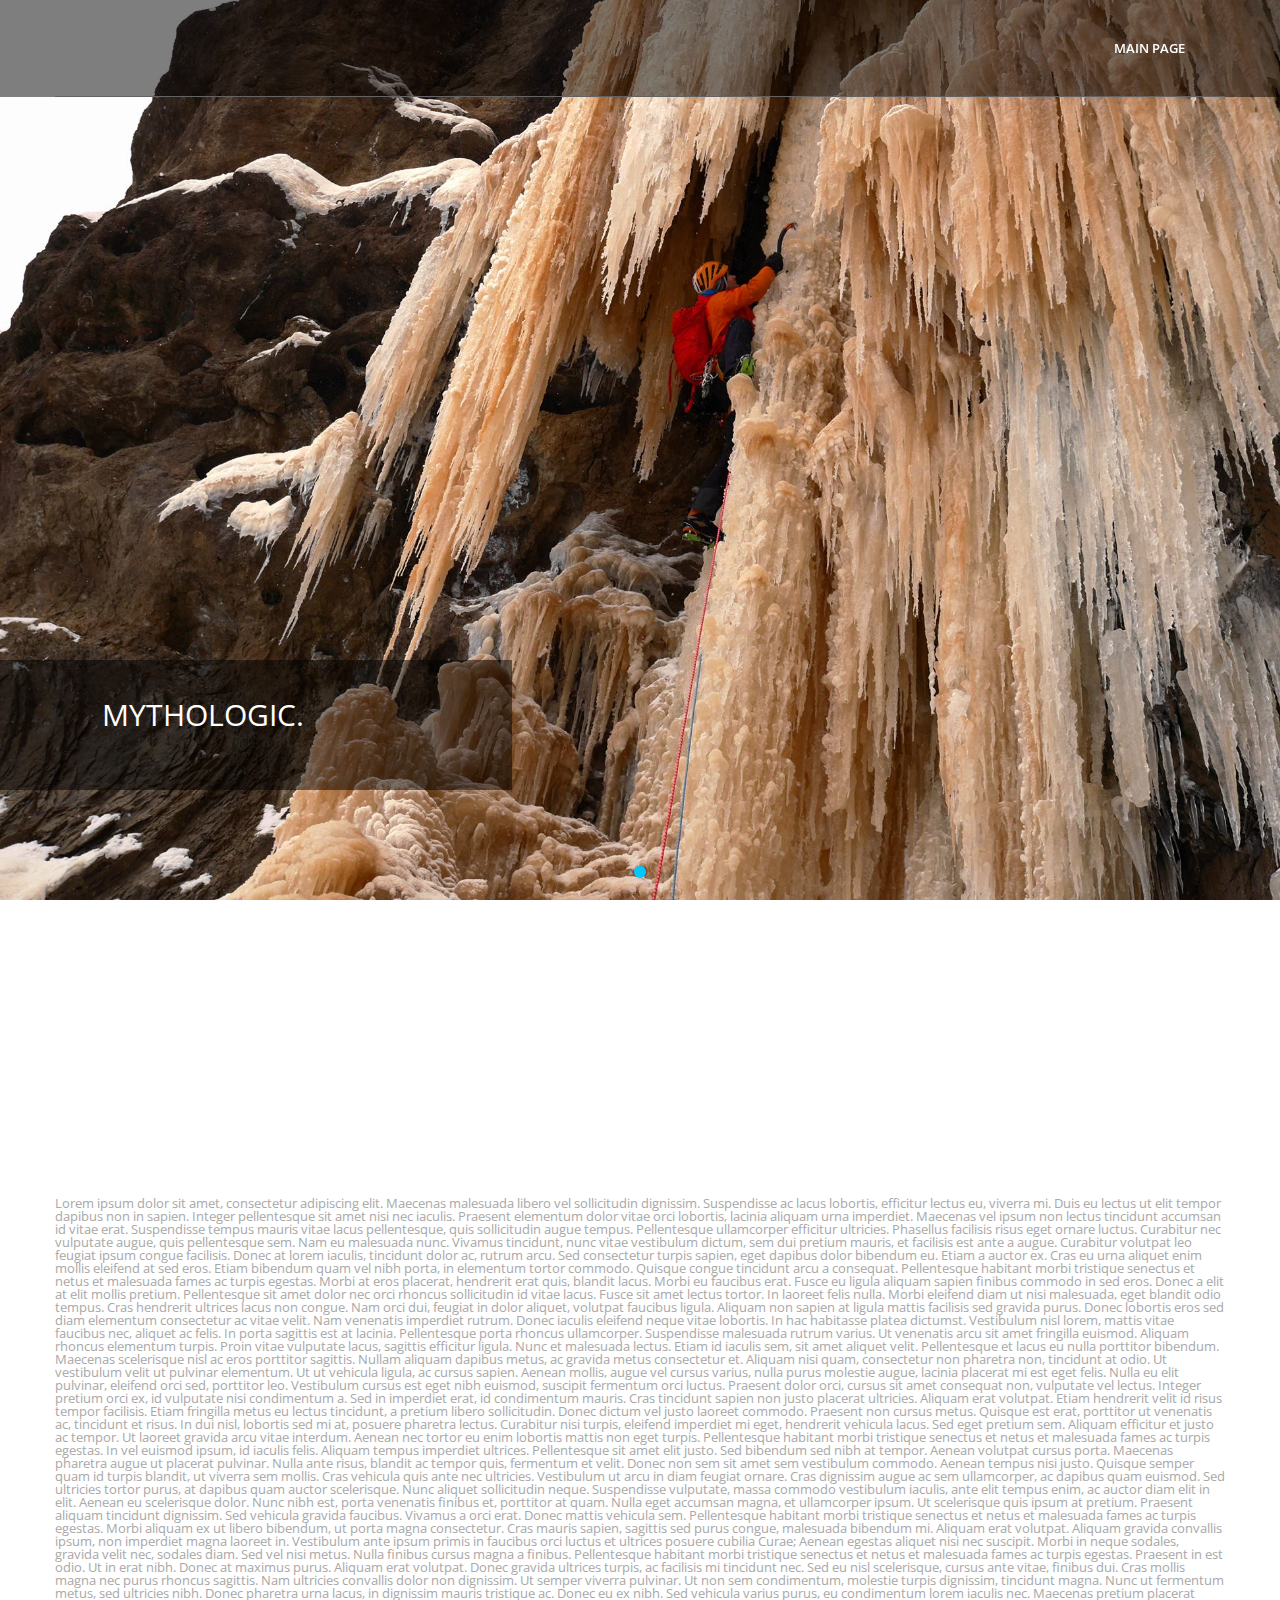
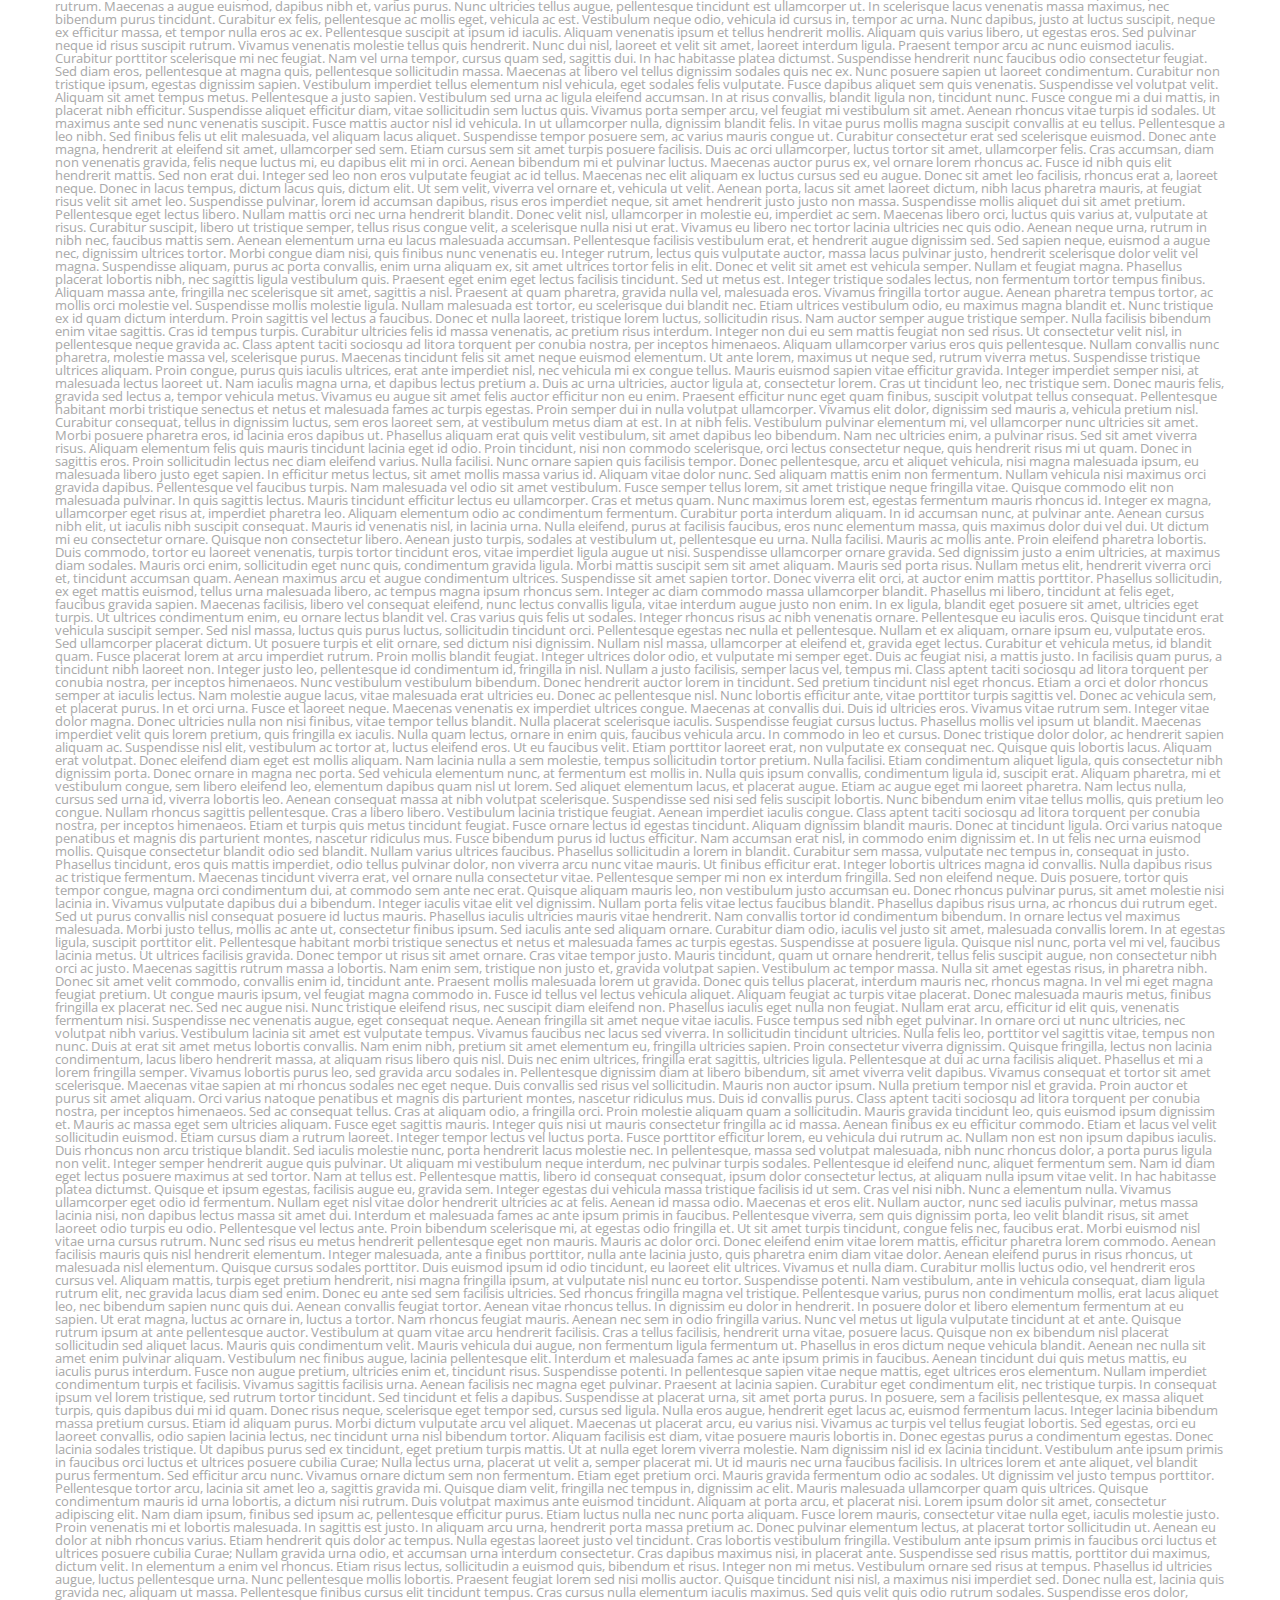
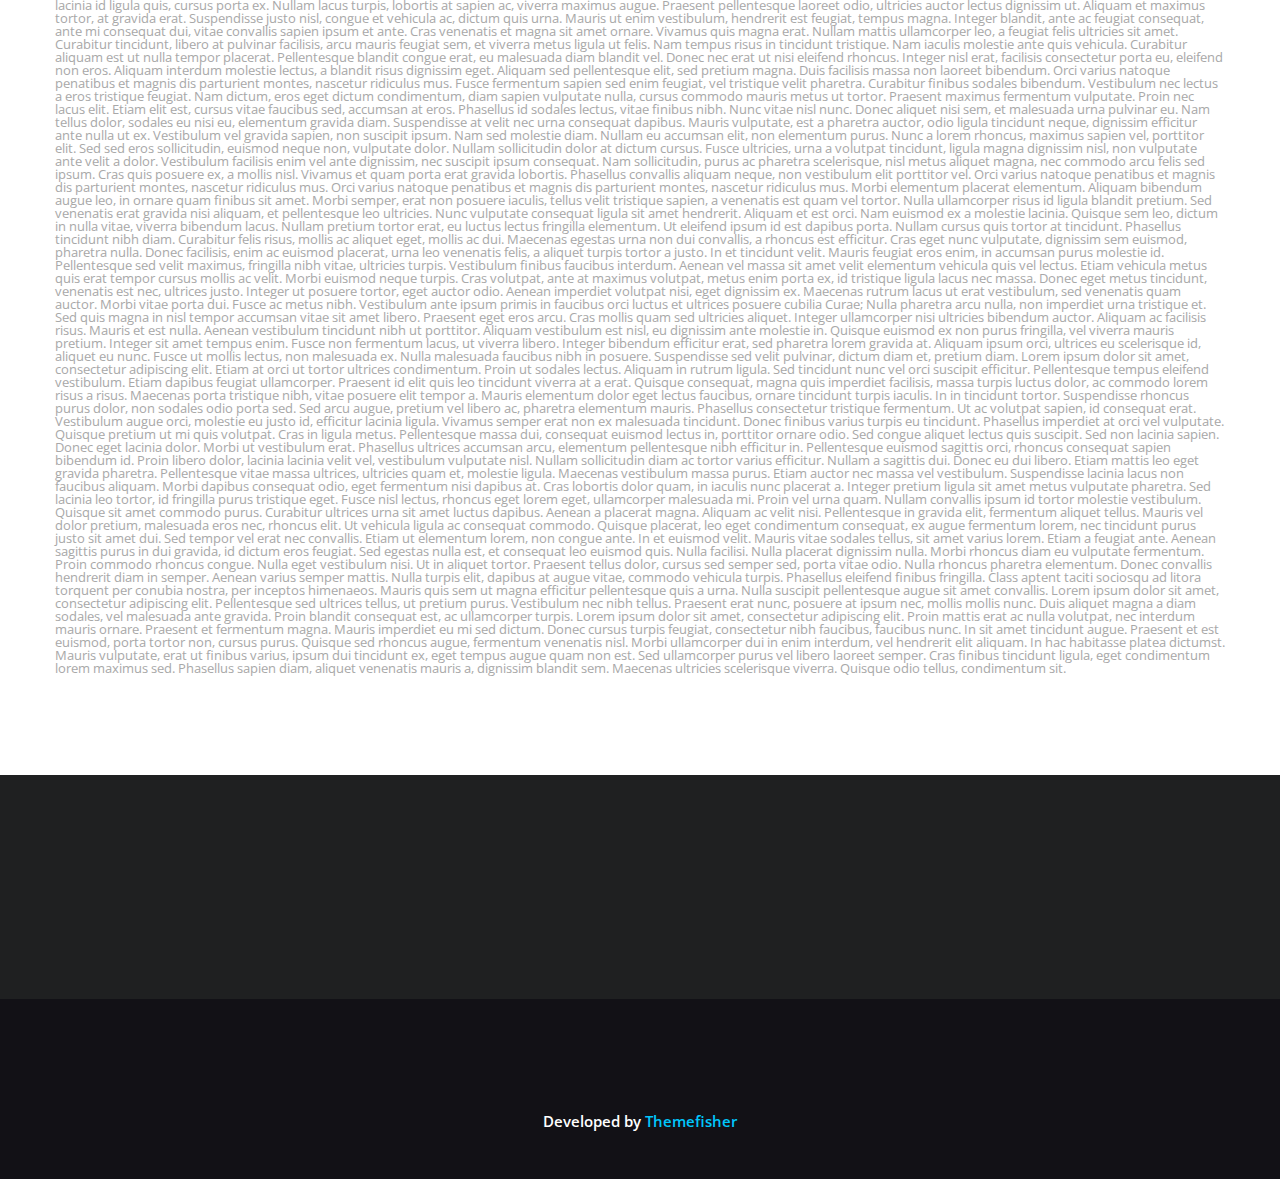
==== commit 39fced89: "nav fix + fb fix" ====
--- a/articles/avalanche.htm
+++ b/articles/avalanche.htm
@@ -44,6 +44,7 @@
     </head>
 	
     <body>
+<div class="fb-follow" data-href="https://www.facebook.com/jjabl" data-layout="standard" data-size="large" data-show-faces="true"></div>
 
 <!--
 EXTERNAL DEPS
@@ -309,12 +310,17 @@
                 <div class="row">
                     <div class="col-md-7 wow fadeInLeft">
         		Follow me on Facebook!
-                        <iframe src="//www.facebook.com/plugins/follow?href=https%3A%2F%2Fwww.facebook.com%2Fjjabl&amp;layout=standard&amp;show_faces=true&amp;colorscheme=light&amp;width=450&amp;height=80" scrolling="no" frameborder="0" style="border:none; overflow:hidden; width:450px; height:80px;" allowTransparency="true"></iframe>
+        		<div id="fb-root"></div>
+<script>(function(d, s, id) {
+  var js, fjs = d.getElementsByTagName(s)[0];
+  if (d.getElementById(id)) return;
+  js = d.createElement(s); js.id = id;
+  js.src = "//connect.facebook.net/en_US/sdk.js#xfbml=1&version=v2.8";
+  fjs.parentNode.insertBefore(js, fjs);
+}(document, 'script', 'facebook-jssdk'));</script>
                     </div>
                     <div class="col-md-4 text-left wow fadeInRight">
-                            <div class="fb-follow" data-href="https://www.facebook.com/jjabl" data-layout="standard" data-size="large" data-show-faces="true"></div>
-
-                        <p>Click this button and you'll receive spam until the end of your life.</p>
+                        <p>For most recent updates!</p>
                     </div>
                 </div>
             </div>
